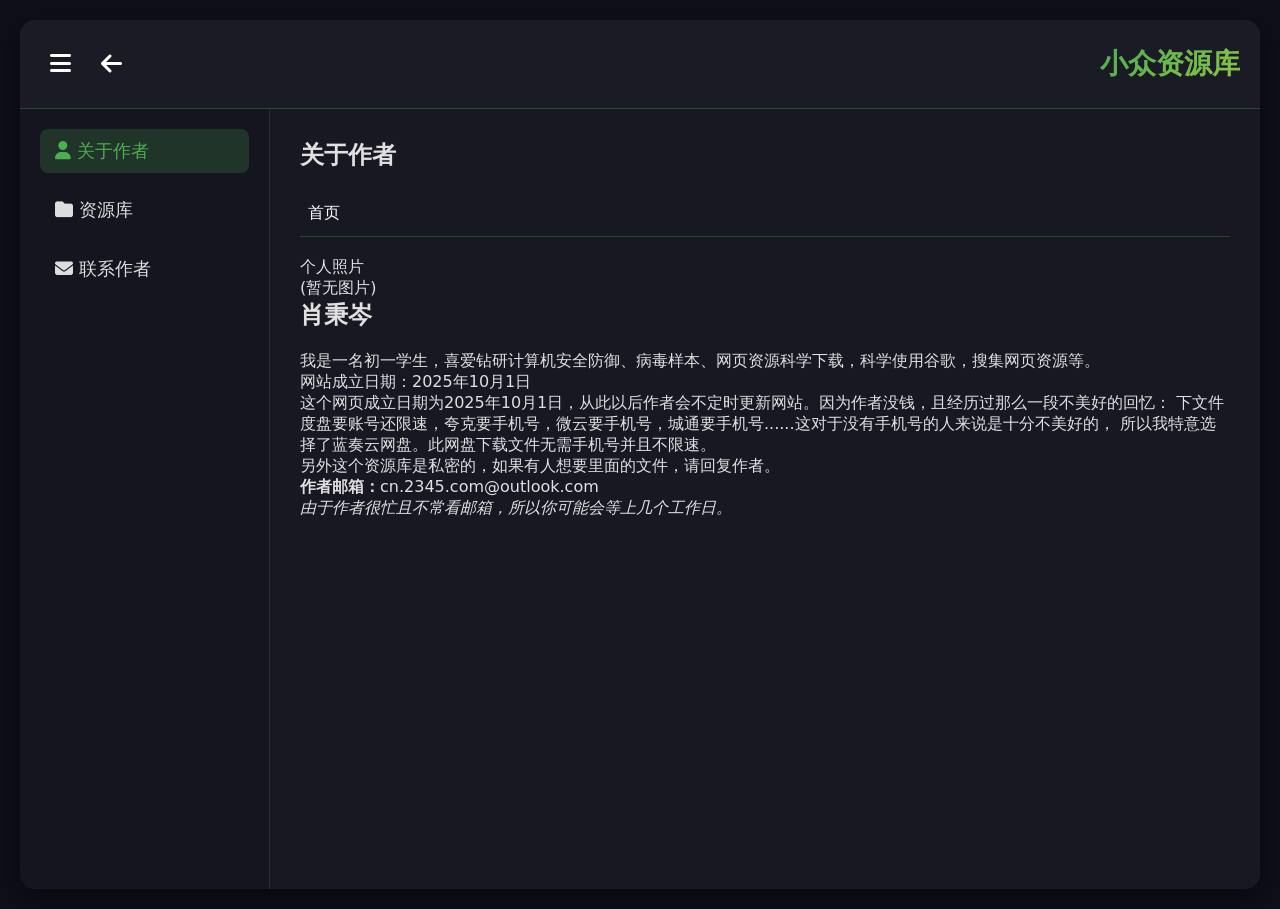
==== index.html @ bad98c54 "Refactor navigation buttons and sidebar links" ====
<!DOCTYPE html>
<html lang="zh-CN">
<head>
    <meta charset="UTF-8">
    <meta name="viewport" content="width=device-width, initial-scale=1.0">
    <title>关于作者 - 小众资源库</title>
    <link rel="stylesheet" href="https://cdnjs.cloudflare.com/ajax/libs/font-awesome/6.4.0/css/all.min.css">
    <link rel="stylesheet" href="css/style.css">
</head>
<body>
    <div class="sidebar-overlay" id="sidebarOverlay"></div>

    <div class="password-modal" id="passwordModal">
        <div class="password-box">
            <h2 class="password-title">请输入私密文件夹密码</h2>
            <input type="password" class="password-input" id="passwordInput" placeholder="请输入密码...">
            <div class="password-error" id="passwordError">密码错误，请重试！</div>
            <div class="password-buttons">
                <button class="password-submit" id="passwordSubmit">确认</button>
                <button class="password-cancel" id="passwordCancel">取消</button>
            </div>
        </div>
    </div>

    <div class="container">
        <header>
            <div class="header-controls">
                <button class="nav-toggle" id="navToggle"><i class="fas fa-bars"></i></button>
                <button class="back-button" id="backButton"><i class="fas fa-arrow-left"></i></button>
                <button class="forward-button" id="forwardButton"><i class="fas fa-arrow-right"></i></button>
            </div>
            <h1 class="site-title">小众资源库</h1>
        </header>

        <div class="main-content">
            <div class="sidebar" id="sidebar">
                <ul class="nav-menu">
                    <li class="nav-item"><a href="index.html" class="nav-link active"><i class="fas fa-user"></i> 关于作者</a></li>
                    <li class="nav-item"><a href="resources.html" class="nav-link"><i class="fas fa-folder"></i> 资源库</a></li>
                    <li class="nav-item"><a href="mailto:cn.2345.com@outlook.com" class="nav-link"><i class="fas fa-envelope"></i> 联系作者</a></li>
                </ul>
            </div>

            <div class="content-area">
                <h2>关于作者</h2>

                <!-- 面包屑 -->
                <div class="breadcrumb">
                    <span class="breadcrumb-item active"><a href="#">首页</a></span>
                </div>

                <div class="author-info">
                    <div class="author-photo">
                        个人照片<br>(暂无图片)
                    </div>
                    <div class="author-details">
                        <h2 class="author-name">肖秉岑</h2>
                        <p class="author-description">
                            我是一名初一学生，喜爱钻研计算机安全防御、病毒样本、网页资源科学下载，科学使用谷歌，搜集网页资源等。
                        </p>
                        <p class="creation-date">网站成立日期：2025年10月1日</p>
                        <p class="author-description">
                            这个网页成立日期为2025年10月1日，从此以后作者会不定时更新网站。因为作者没钱，且经历过那么一段不美好的回忆：
                            下文件度盘要账号还限速，夸克要手机号，微云要手机号，城通要手机号......这对于没有手机号的人来说是十分不美好的，
                            所以我特意选择了蓝奏云网盘。此网盘下载文件无需手机号并且不限速。
                        </p>
                        <p class="author-description">
                            另外这个资源库是私密的，如果有人想要里面的文件，请回复作者。
                        </p>
                        <div class="contact-info">
                            <p><strong>作者邮箱：</strong>cn.2345.com@outlook.com</p>
                            <p><em>由于作者很忙且不常看邮箱，所以你可能会等上几个工作日。</em></p>
                        </div>
                    </div>
                </div>
            </div>
        </div>
    </div>

    <script src="js/main.js"></script>
</body>
</html>
---- css/style.css ----
* {
    margin: 0;
    padding: 0;
    box-sizing: border-box;
    font-family: system-ui, -apple-system, 'Segoe UI', Roboto, 'Helvetica Neue', sans-serif;
}

body {
    background: #0f0f1a;
    color: #e0e0e0;
    min-height: 100vh;
    padding: 20px;
}

.container {
    max-width: 1400px;
    margin: 0 auto;
    background: rgba(30, 30, 40, 0.85);
    border-radius: 15px;
    box-shadow: 0 10px 30px rgba(0, 0, 0, 0.5);
    overflow: hidden;
    min-height: 90vh;
}

/* ===== 头部 ===== */
header {
    padding: 20px;
    border-bottom: 1px solid rgba(76, 175, 80, 0.3);
    display: flex;
    align-items: center;
    justify-content: space-between;
    flex-wrap: wrap;
    gap: 15px;
}

.header-controls {
    display: flex;
    align-items: center;
    gap: 10px;
}

.nav-toggle, .back-button, .forward-button {
    background: none;
    border: none;
    color: #fff;
    font-size: 24px;
    cursor: pointer;
    padding: 10px;
    border-radius: 5px;
    transition: background 0.3s;
}

.nav-toggle:hover, .back-button:hover, .forward-button:hover {
    background: rgba(255, 255, 255, 0.1);
}

.back-button, .forward-button {
    display: none;
}

.back-button.active, .forward-button.active {
    display: block;
}

.site-title {
    font-size: 28px;
    font-weight: bold;
    background: linear-gradient(135deg, #4CAF50, #8BC34A);
    -webkit-background-clip: text;
    background-clip: text;
    color: transparent;
}

/* ===== 侧边栏 ===== */
.main-content {
    display: flex;
    min-height: calc(100vh - 120px);
    position: relative;
}

.sidebar {
    width: 250px;
    background: rgba(20, 20, 30, 0.9);
    padding: 20px;
    transition: transform 0.3s ease;
    border-right: 1px solid rgba(255, 255, 255, 0.1);
    z-index: 1001;
}

.sidebar-overlay {
    display: none;
    position: fixed;
    top: 0;
    left: 0;
    width: 100%;
    height: 100%;
    background: rgba(0, 0, 0, 0.5);
    z-index: 1000;
}

.sidebar-overlay.active {
    display: block;
}

.nav-menu {
    list-style: none;
}

.nav-item {
    margin-bottom: 15px;
}

.nav-link {
    color: #ddd;
    text-decoration: none;
    font-size: 18px;
    padding: 10px 15px;
    display: block;
    border-radius: 8px;
    transition: all 0.3s;
}

.nav-link:hover, .nav-link.active {
    background: rgba(76, 175, 80, 0.2);
    color: #4CAF50;
}

/* ===== 内容区 ===== */
.content-area {
    flex: 1;
    padding: 30px;
    overflow-y: auto;
    background: rgba(20, 20, 30, 0.4);
}

.content-area h2 {
    margin-top: 0;
    margin-bottom: 20px;
    font-weight: 600;
    font-size: 24px;
}

/* ===== 面包屑 ===== */
.breadcrumb {
    display: flex;
    align-items: center;
    flex-wrap: wrap;
    gap: 8px;
    padding: 12px 0;
    margin-bottom: 20px;
    border-bottom: 1px solid rgba(76, 175, 80, 0.3);
}

.breadcrumb-item {
    color: #4CAF50;
    cursor: pointer;
}

.breadcrumb-item a {
    color: #4CAF50;
    text-decoration: none;
    padding: 4px 8px;
    border-radius: 4px;
    transition: all 0.3s;
}

.breadcrumb-item a:hover {
    background: rgba(76, 175, 80, 0.2);
    text-decoration: underline;
}

.breadcrumb-item.active a {
    color: #fff;
    cursor: default;
}

.breadcrumb-item.active a:hover {
    background: none;
    text-decoration: none;
}

.breadcrumb-separator {
    color: #aaa;
    margin: 0 4px;
}

/* ===== 搜索栏 ===== */
.search-container {
    margin: 20px 0;
    display: flex;
    justify-content: flex-end;
    align-items: center;
    gap: 10px;
}

.search-icon {
    background: rgba(76, 175, 80, 0.2);
    border: none;
    color: #4CAF50;
    font-size: 18px;
    padding: 10px 15px;
    border-radius: 8px;
    cursor: pointer;
    transition: all 0.3s;
}

.search-icon:hover {
    background: rgba(76, 175, 80, 0.4);
}

.search-bar {
    display: none;
    width: 300px;
    margin-left: 10px;
    position: relative;
}

.search-bar.active {
    display: block;
}

.search-input {
    width: 100%;
    padding: 10px 15px;
    border: 1px solid rgba(76, 175, 80, 0.5);
    border-radius: 8px;
    background: rgba(20, 20, 30, 0.9);
    color: #fff;
    font-size: 16px;
}

.search-input::placeholder {
    color: #aaa;
}

.search-input:focus {
    outline: none;
    border-color: #4CAF50;
}

.search-hint {
    font-size: 12px;
    color: #888;
    cursor: default;
}

.search-hint:hover {
    color: #4CAF50;
}

.search-results {
    margin-top: 20px;
    display: none;
}

.search-results.active {
    display: block;
}

/* ===== 文件列表 ===== */
.file-list {
    display: grid;
    grid-template-columns: repeat(auto-fill, minmax(280px, 1fr));
    gap: 15px;
    margin-top: 20px;
}

.file-item {
    background: rgba(30, 30, 40, 0.8);
    border-radius: 10px;
    padding: 15px;
    transition: all 0.3s;
    cursor: pointer;
    border: 2px solid transparent;
    position: relative;
}

.file-item:hover {
    transform: translateY(-3px);
    background: rgba(40, 40, 50, 0.9);
}

.file-item.selected {
    border-color: #4CAF50;
    background: rgba(76, 175, 80, 0.15);
}

.file-icon {
    width: 60px;
    height: 60px;
    margin: 0 auto 10px;
    background: url('data:image/svg+xml;utf8,<svg xmlns="http://www.w3.org/2000/svg" viewBox="0 0 24 24" fill="%23667eea"><path d="M6 2c-1.1 0-1.99.9-1.99 2L4 20c0 1.1.89 2 1.99 2H18c1.1 0 2-.9 2-2V8l-6-6H6z"/></svg>') no-repeat center;
    background-size: contain;
}

/* ===== 搜索结果显示 ===== */
.search-result {
    transition: all 0.3s;
}

.search-result:hover {
    transform: translateY(-2px);
    box-shadow: 0 4px 12px rgba(0, 0, 0, 0.3);
}

/* ===== 文件夹展示 ===== */
.folder-container {
    display: flex;
    flex-wrap: wrap;
    gap: 30px;
    margin-top: 20px;
}

.folder-link {
    text-decoration: none;
}

.folder {
    display: inline-block;
    width: 120px;
    text-align: center;
    cursor: pointer;
    transition: transform 0.3s;
}

.folder:hover {
    transform: translateY(-5px);
}

.folder-icon {
    width: 80px;
    height: 80px;
    margin: 0 auto 10px;
    background: url('data:image/svg+xml;utf8,<svg xmlns="http://www.w3.org/2000/svg" viewBox="0 0 24 24" fill="%234CAF50"><path d="M10 4H4c-1.1 0-1.99.9-1.99 2L2 18c0 1.1.9 2 2 2h16c1.1 0 2-.9 2-2V8c0-1.1-.9-2-2-2h-8l-2-2z"/></svg>') no-repeat center;
    background-size: contain;
}

.private-folder-icon {
    width: 80px;
    height: 80px;
    margin: 0 auto 10px;
    background: url('data:image/svg+xml;utf8,<svg xmlns="http://www.w3.org/2000/svg" viewBox="0 0 24 24" fill="%23FFC107"><path d="M18 8h-1V6c0-2.76-2.24-5-5-5S7 3.24 7 6v2H6c-1.1 0-2 .9-2 2v10c0 1.1.9 2 2 2h12c1.1 0 2-.9 2-2V10c0-1.1-.9-2-2-2zM12 17c-1.1 0-2-.9-2-2s.9-2 2-2 2 .9 2 2-.9 2-2 2zM15.1 8H8.9V6c0-1.71 1.39-3.1 3.1-3.1 1.71 0 3.1 1.39 3.1 3.1v2z"/></svg>') no-repeat center;
    background-size: contain;
}

.folder-name {
    word-wrap: break-word;
    font-size: 14px;
    color: #ddd;
}

/* ===== 私密文件夹特殊样式 ===== */
.warning-message {
    background: rgba(255, 87, 34, 0.2);
    border: 1px solid rgba(255, 87, 34, 0.5);
    border-radius: 8px;
    padding: 15px;
    margin-bottom: 20px;
    color: #ffccbc;
}

/* ===== 密码弹窗 ===== */
.password-modal {
    display: none;
    position: fixed;
    top: 0;
    left: 0;
    width: 100%;
    height: 100%;
    background: rgba(0, 0, 0, 0.8);
    z-index: 2000;
    align-items: center;
    justify-content: center;
}

.password-modal.active {
    display: flex;
}

.password-box {
    background: rgba(30, 30, 40, 0.95);
    border-radius: 15px;
    padding: 30px;
    width: 90%;
    max-width: 500px;
    box-shadow: 0 10px 30px rgba(0, 0, 0, 0.5);
    border: 2px solid #4CAF50;
}

.password-title {
    font-size: 24px;
    margin-bottom: 20px;
    color: #4CAF50;
    text-align: center;
}

.password-input {
    width: 100%;
    padding: 15px;
    border: 1px solid rgba(76, 175, 80, 0.5);
    border-radius: 8px;
    background: rgba(20, 20, 30, 0.9);
    color: #fff;
    font-size: 16px;
    margin-bottom: 20px;
}

.password-buttons {
    display: flex;
    gap: 10px;
}

.password-submit, .password-cancel {
    flex: 1;
    padding: 12px;
    border: none;
    border-radius: 8px;
    font-size: 16px;
    cursor: pointer;
    transition: all 0.3s;
}

.password-submit {
    background: rgba(76, 175, 80, 0.8);
    color: white;
}

.password-submit:hover {
    background: rgba(76, 175, 80, 1);
}

.password-cancel {
    background: rgba(255, 87, 34, 0.8);
    color: white;
}

.password-cancel:hover {
    background: rgba(255, 87, 34, 1);
}

.password-error {
    color: #ff5722;
    text-align: center;
    margin-top: 10px;
    display: none;
}

/* ===== 响应式 ===== */
@media (max-width: 768px) {
    .sidebar {
        position: fixed;
        top: 0;
        left: 0;
        height: 100%;
        transform: translateX(-100%);
    }

    .sidebar.active {
        transform: translateX(0);
    }

    .search-bar {
        width: 100%;
    }

    .file-list {
        grid-template-columns: 1fr;
    }

    .password-box {
        width: 95%;
        padding: 20px;
    }
}

/* ===== 提示条 (windows-virus.html 使用) ===== */
.proxy-tip {
    position: fixed;
    bottom: 20px;
    left: 50%;
    transform: translateX(-50%);
    background: #1e1e2e;
    color: #e0e0e0;
    padding: 12px 28px;
    border-radius: 10px;
    font-size: 14px;
    z-index: 9999;
    box-shadow: 0 4px 24px rgba(0, 0, 0, 0.6);
    border: 1px solid rgba(76, 175, 80, 0.3);
    animation: slideUp 0.4s ease;
    display: flex;
    align-items: center;
    gap: 12px;
    max-width: 90%;
}

.proxy-tip .tip-icon {
    font-size: 20px;
}

.proxy-tip .tip-close {
    cursor: pointer;
    opacity: 0.6;
    padding: 0 6px;
    font-size: 18px;
}

.proxy-tip .tip-close:hover {
    opacity: 1;
}

@keyframes slideUp {
    from {
        opacity: 0;
        transform: translateX(-50%) translateY(30px);
    }
    to {
        opacity: 1;
        transform: translateX(-50%) translateY(0);
    }
}

@keyframes blink {
    0%, 100% { opacity: 1; }
    50% { opacity: 0.4; }
}

.proxy-status.loading {
    animation: blink 1s infinite;
}
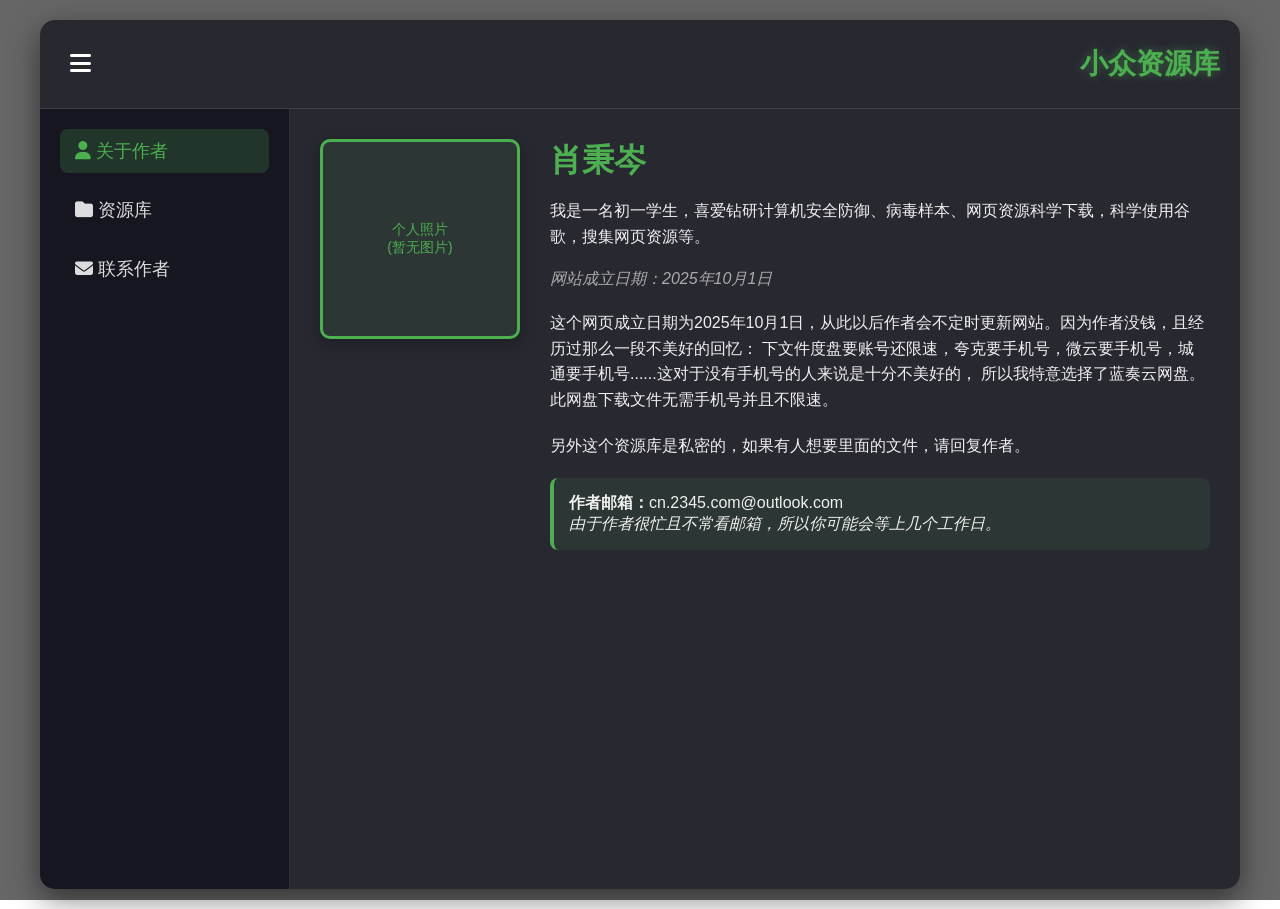
==== commit 88232b26: "Add files via upload" ====
--- a/index.html
+++ b/index.html
@@ -25,30 +25,41 @@
     <div class="container">
         <header>
             <div class="header-controls">
-                <button class="nav-toggle" id="navToggle"><i class="fas fa-bars"></i></button>
-                <button class="back-button" id="backButton"><i class="fas fa-arrow-left"></i></button>
-                <button class="forward-button" id="forwardButton"><i class="fas fa-arrow-right"></i></button>
+                <button class="nav-toggle" id="navToggle">
+                    <i class="fas fa-bars"></i>
+                </button>
+                <button class="back-button" id="backButton">
+                    <i class="fas fa-arrow-left"></i>
+                </button>
+                <button class="forward-button" id="forwardButton">
+                    <i class="fas fa-arrow-right"></i>
+                </button>
             </div>
             <h1 class="site-title">小众资源库</h1>
         </header>
-
+        
         <div class="main-content">
             <div class="sidebar" id="sidebar">
                 <ul class="nav-menu">
-                    <li class="nav-item"><a href="index.html" class="nav-link active"><i class="fas fa-user"></i> 关于作者</a></li>
-                    <li class="nav-item"><a href="resources.html" class="nav-link"><i class="fas fa-folder"></i> 资源库</a></li>
-                    <li class="nav-item"><a href="mailto:cn.2345.com@outlook.com" class="nav-link"><i class="fas fa-envelope"></i> 联系作者</a></li>
+                    <li class="nav-item">
+                        <a href="index.html" class="nav-link active">
+                            <i class="fas fa-user"></i> 关于作者
+                        </a>
+                    </li>
+                    <li class="nav-item">
+                        <a href="resources.html" class="nav-link">
+                            <i class="fas fa-folder"></i> 资源库
+                        </a>
+                    </li>
+                    <li class="nav-item">
+                        <a href="mailto:cn.2345.com@outlook.com" class="nav-link">
+                            <i class="fas fa-envelope"></i> 联系作者
+                        </a>
+                    </li>
                 </ul>
             </div>
-
+            
             <div class="content-area">
-                <h2>关于作者</h2>
-
-                <!-- 面包屑 -->
-                <div class="breadcrumb">
-                    <span class="breadcrumb-item active"><a href="#">首页</a></span>
-                </div>
-
                 <div class="author-info">
                     <div class="author-photo">
                         个人照片<br>(暂无图片)
--- a/css/style.css
+++ b/css/style.css
@@ -2,35 +2,35 @@
     margin: 0;
     padding: 0;
     box-sizing: border-box;
-    font-family: system-ui, -apple-system, 'Segoe UI', Roboto, 'Helvetica Neue', sans-serif;
+    font-family: 'Segoe UI', 'Microsoft YaHei', sans-serif;
 }
 
 body {
-    background: #0f0f1a;
-    color: #e0e0e0;
+    background: linear-gradient(rgba(0, 0, 0, 0.6), rgba(0, 0, 0, 0.6)), 
+                url('https://images.unsplash.com/photo-1506905925346-21bda4d32df4?ixlib=rb-4.0.3&ixid=M3wxMjA3fDB8MHxwaG90by1wYWdlfHx8fGVufDB8fHx8fA%3D%3D&auto=format&fit=crop&w=2070&q=80');
+    background-size: cover;
+    background-attachment: fixed;
+    color: #f0f0f0;
     min-height: 100vh;
     padding: 20px;
 }
 
 .container {
-    max-width: 1400px;
+    max-width: 1200px;
     margin: 0 auto;
-    background: rgba(30, 30, 40, 0.85);
+    background-color: rgba(30, 30, 40, 0.85);
     border-radius: 15px;
     box-shadow: 0 10px 30px rgba(0, 0, 0, 0.5);
     overflow: hidden;
     min-height: 90vh;
 }
 
-/* ===== 头部 ===== */
 header {
     padding: 20px;
-    border-bottom: 1px solid rgba(76, 175, 80, 0.3);
+    border-bottom: 1px solid rgba(255, 255, 255, 0.1);
     display: flex;
     align-items: center;
     justify-content: space-between;
-    flex-wrap: wrap;
-    gap: 15px;
 }
 
 .header-controls {
@@ -65,13 +65,10 @@
 .site-title {
     font-size: 28px;
     font-weight: bold;
-    background: linear-gradient(135deg, #4CAF50, #8BC34A);
-    -webkit-background-clip: text;
-    background-clip: text;
-    color: transparent;
-}
-
-/* ===== 侧边栏 ===== */
+    color: #4CAF50;
+    text-shadow: 0 0 10px rgba(76, 175, 80, 0.5);
+}
+
 .main-content {
     display: flex;
     min-height: calc(100vh - 120px);
@@ -125,72 +122,114 @@
     color: #4CAF50;
 }
 
-/* ===== 内容区 ===== */
 .content-area {
     flex: 1;
     padding: 30px;
     overflow-y: auto;
-    background: rgba(20, 20, 30, 0.4);
-}
-
-.content-area h2 {
-    margin-top: 0;
+}
+
+.author-info {
+    display: flex;
+    flex-wrap: wrap;
+    gap: 30px;
+    align-items: flex-start;
+}
+
+.author-photo {
+    width: 200px;
+    height: 200px;
+    border-radius: 10px;
+    object-fit: cover;
+    border: 3px solid #4CAF50;
+    box-shadow: 0 5px 15px rgba(0, 0, 0, 0.3);
+    background: rgba(76, 175, 80, 0.1);
+    display: flex;
+    align-items: center;
+    justify-content: center;
+    color: #4CAF50;
+    font-size: 14px;
+    text-align: center;
+    padding: 10px;
+}
+
+.author-details {
+    flex: 1;
+    min-width: 300px;
+}
+
+.author-name {
+    font-size: 32px;
+    margin-bottom: 15px;
+    color: #4CAF50;
+}
+
+.author-description {
+    line-height: 1.6;
     margin-bottom: 20px;
-    font-weight: 600;
-    font-size: 24px;
-}
-
-/* ===== 面包屑 ===== */
-.breadcrumb {
-    display: flex;
-    align-items: center;
-    flex-wrap: wrap;
-    gap: 8px;
-    padding: 12px 0;
+    font-size: 16px;
+}
+
+.creation-date {
+    font-style: italic;
+    color: #aaa;
     margin-bottom: 20px;
-    border-bottom: 1px solid rgba(76, 175, 80, 0.3);
-}
-
-.breadcrumb-item {
-    color: #4CAF50;
+}
+
+.contact-info {
+    background: rgba(76, 175, 80, 0.1);
+    padding: 15px;
+    border-radius: 8px;
+    border-left: 4px solid #4CAF50;
+}
+
+.folder-container {
+    margin-top: 30px;
+}
+
+.folder-link {
+    text-decoration: none;
+    display: inline-block;
+}
+
+.folder {
+    display: inline-block;
+    width: 120px;
+    text-align: center;
+    margin: 15px;
     cursor: pointer;
-}
-
-.breadcrumb-item a {
-    color: #4CAF50;
-    text-decoration: none;
-    padding: 4px 8px;
-    border-radius: 4px;
-    transition: all 0.3s;
-}
-
-.breadcrumb-item a:hover {
-    background: rgba(76, 175, 80, 0.2);
-    text-decoration: underline;
-}
-
-.breadcrumb-item.active a {
-    color: #fff;
-    cursor: default;
-}
-
-.breadcrumb-item.active a:hover {
-    background: none;
-    text-decoration: none;
-}
-
-.breadcrumb-separator {
-    color: #aaa;
-    margin: 0 4px;
-}
-
-/* ===== 搜索栏 ===== */
+    transition: transform 0.3s;
+}
+
+.folder:hover {
+    transform: translateY(-5px);
+}
+
+.folder-icon {
+    width: 80px;
+    height: 80px;
+    margin: 0 auto 10px;
+    background: url('data:image/svg+xml;utf8,<svg xmlns="http://www.w3.org/2000/svg" viewBox="0 0 24 24" fill="%234CAF50"><path d="M10 4H4c-1.1 0-1.99.9-1.99 2L2 18c0 1.1.9 2 2 2h16c1.1 0 2-.9 2-2V8c0-1.1-.9-2-2-2h-8l-2-2z"/></svg>') no-repeat center;
+    background-size: contain;
+}
+
+.folder-name {
+    word-wrap: break-word;
+    font-size: 14px;
+    color: #ddd;
+}
+
+.private-folder-icon {
+    width: 80px;
+    height: 80px;
+    margin: 0 auto 10px;
+    background: url('data:image/svg+xml;utf8,<svg xmlns="http://www.w3.org/2000/svg" viewBox="0 0 24 24" fill="%23FFC107"><path d="M18 8h-1V6c0-2.76-2.24-5-5-5S7 3.24 7 6v2H6c-1.1 0-2 .9-2 2v10c0 1.1.9 2 2 2h12c1.1 0 2-.9 2-2V10c0-1.1-.9-2-2-2zM12 17c-1.1 0-2-.9-2-2s.9-2 2-2 2 .9 2 2-.9 2-2 2zM15.1 8H8.9V6c0-1.71 1.39-3.1 3.1-3.1 1.71 0 3.1 1.39 3.1 3.1v2z"/></svg>') no-repeat center;
+    background-size: contain;
+}
+
 .search-container {
     margin: 20px 0;
     display: flex;
     justify-content: flex-end;
-    align-items: center;
-    gap: 10px;
 }
 
 .search-icon {
@@ -233,21 +272,6 @@
     color: #aaa;
 }
 
-.search-input:focus {
-    outline: none;
-    border-color: #4CAF50;
-}
-
-.search-hint {
-    font-size: 12px;
-    color: #888;
-    cursor: default;
-}
-
-.search-hint:hover {
-    color: #4CAF50;
-}
-
 .search-results {
     margin-top: 20px;
     display: none;
@@ -257,99 +281,77 @@
     display: block;
 }
 
-/* ===== 文件列表 ===== */
 .file-list {
     display: grid;
-    grid-template-columns: repeat(auto-fill, minmax(280px, 1fr));
-    gap: 15px;
+    grid-template-columns: repeat(auto-fill, minmax(150px, 1fr));
+    gap: 20px;
     margin-top: 20px;
 }
 
 .file-item {
     background: rgba(30, 30, 40, 0.8);
-    border-radius: 10px;
+    border-radius: 8px;
     padding: 15px;
-    transition: all 0.3s;
-    cursor: pointer;
-    border: 2px solid transparent;
-    position: relative;
+    text-align: center;
+    transition: transform 0.3s, box-shadow 0.3s;
+    border: 1px solid rgba(255, 255, 255, 0.1);
 }
 
 .file-item:hover {
-    transform: translateY(-3px);
-    background: rgba(40, 40, 50, 0.9);
-}
-
-.file-item.selected {
-    border-color: #4CAF50;
-    background: rgba(76, 175, 80, 0.15);
+    transform: translateY(-5px);
+    box-shadow: 0 5px 15px rgba(0, 0, 0, 0.3);
 }
 
 .file-icon {
     width: 60px;
     height: 60px;
     margin: 0 auto 10px;
-    background: url('data:image/svg+xml;utf8,<svg xmlns="http://www.w3.org/2000/svg" viewBox="0 0 24 24" fill="%23667eea"><path d="M6 2c-1.1 0-1.99.9-1.99 2L4 20c0 1.1.89 2 1.99 2H18c1.1 0 2-.9 2-2V8l-6-6H6z"/></svg>') no-repeat center;
+    background: url('data:image/svg+xml;utf8,<svg xmlns="http://www.w3.org/2000/svg" viewBox="0 0 24 24" fill="%23667eea"><path d="M6 2c-1.1 0-1.99.9-1.99 2L4 20c0 1.1.89 2 1.99 2H18c1.1 0 2-.9 2-2V8l-6-6H6zm7 7V3.5L18.5 9H13z"/></svg>') no-repeat center;
     background-size: contain;
 }
 
-/* ===== 搜索结果显示 ===== */
-.search-result {
-    transition: all 0.3s;
-}
-
-.search-result:hover {
-    transform: translateY(-2px);
-    box-shadow: 0 4px 12px rgba(0, 0, 0, 0.3);
-}
-
-/* ===== 文件夹展示 ===== */
-.folder-container {
-    display: flex;
-    flex-wrap: wrap;
-    gap: 30px;
-    margin-top: 20px;
-}
-
-.folder-link {
-    text-decoration: none;
-}
-
-.folder {
-    display: inline-block;
-    width: 120px;
-    text-align: center;
-    cursor: pointer;
-    transition: transform 0.3s;
-}
-
-.folder:hover {
-    transform: translateY(-5px);
-}
-
-.folder-icon {
-    width: 80px;
-    height: 80px;
-    margin: 0 auto 10px;
-    background: url('data:image/svg+xml;utf8,<svg xmlns="http://www.w3.org/2000/svg" viewBox="0 0 24 24" fill="%234CAF50"><path d="M10 4H4c-1.1 0-1.99.9-1.99 2L2 18c0 1.1.9 2 2 2h16c1.1 0 2-.9 2-2V8c0-1.1-.9-2-2-2h-8l-2-2z"/></svg>') no-repeat center;
-    background-size: contain;
-}
-
-.private-folder-icon {
-    width: 80px;
-    height: 80px;
-    margin: 0 auto 10px;
-    background: url('data:image/svg+xml;utf8,<svg xmlns="http://www.w3.org/2000/svg" viewBox="0 0 24 24" fill="%23FFC107"><path d="M18 8h-1V6c0-2.76-2.24-5-5-5S7 3.24 7 6v2H6c-1.1 0-2 .9-2 2v10c0 1.1.9 2 2 2h12c1.1 0 2-.9 2-2V10c0-1.1-.9-2-2-2zM12 17c-1.1 0-2-.9-2-2s.9-2 2-2 2 .9 2 2-.9 2-2 2zM15.1 8H8.9V6c0-1.71 1.39-3.1 3.1-3.1 1.71 0 3.1 1.39 3.1 3.1v2z"/></svg>') no-repeat center;
-    background-size: contain;
-}
-
-.folder-name {
+.file-name {
     word-wrap: break-word;
     font-size: 14px;
     color: #ddd;
 }
 
-/* ===== 私密文件夹特殊样式 ===== */
+.file-details {
+    font-size: 12px;
+    color: #aaa;
+    margin-top: 5px;
+}
+
+.download-link {
+    color: inherit;
+    text-decoration: none;
+    display: block;
+    width: 100%;
+    height: 100%;
+}
+
+.breadcrumb {
+    margin-bottom: 20px;
+    display: flex;
+    align-items: center;
+    flex-wrap: wrap;
+}
+
+.breadcrumb-item {
+    color: #4CAF50;
+    margin-right: 10px;
+}
+
+.breadcrumb-item:after {
+    content: " > ";
+    margin-left: 10px;
+    color: #aaa;
+}
+
+.breadcrumb-item:last-child:after {
+    content: "";
+}
+
 .warning-message {
     background: rgba(255, 87, 34, 0.2);
     border: 1px solid rgba(255, 87, 34, 0.5);
@@ -359,7 +361,13 @@
     color: #ffccbc;
 }
 
-/* ===== 密码弹窗 ===== */
+.empty-folder {
+    text-align: center;
+    padding: 40px;
+    color: #aaa;
+    font-style: italic;
+}
+
 .password-modal {
     display: none;
     position: fixed;
@@ -445,7 +453,6 @@
     display: none;
 }
 
-/* ===== 响应式 ===== */
 @media (max-width: 768px) {
     .sidebar {
         position: fixed;
@@ -454,77 +461,423 @@
         height: 100%;
         transform: translateX(-100%);
     }
-
+    
     .sidebar.active {
         transform: translateX(0);
     }
-
+    
+    .author-info {
+        flex-direction: column;
+        align-items: center;
+        text-align: center;
+    }
+    
     .search-bar {
         width: 100%;
     }
-
+    
     .file-list {
-        grid-template-columns: 1fr;
-    }
-
+        grid-template-columns: repeat(auto-fill, minmax(120px, 1fr));
+    }
+    
     .password-box {
         width: 95%;
         padding: 20px;
     }
 }
-
-/* ===== 提示条 (windows-virus.html 使用) ===== */
-.proxy-tip {
+/* ========== 多选功能新增样式 ========== */
+
+/* 临时消息提示 */
+.temp-message {
+    position: fixed;
+    top: 20px;
+    right: 20px;
+    background: #4CAF50;
+    color: white;
+    padding: 12px 20px;
+    border-radius: 8px;
+    box-shadow: 0 5px 15px rgba(0,0,0,0.3);
+    z-index: 9999;
+    animation: slideInRight 0.3s ease;
+    font-weight: 600;
+    max-width: 300px;
+}
+
+.temp-message.error {
+    background: #ff5252;
+}
+
+.temp-message.success {
+    background: #4CAF50;
+}
+
+.temp-message.info {
+    background: #2196F3;
+}
+
+/* 选中计数徽章 */
+.selected-count {
+    background: #4CAF50;
+    color: white;
+    padding: 2px 8px;
+    border-radius: 12px;
+    font-size: 12px;
+    margin-left: 5px;
+}
+
+/* 进度条相关 */
+.download-progress {
     position: fixed;
     bottom: 20px;
+    right: 20px;
+    background: rgba(30, 30, 40, 0.95);
+    border: 2px solid #4CAF50;
+    border-radius: 10px;
+    padding: 15px 20px;
+    z-index: 1000;
+    box-shadow: 0 5px 15px rgba(0, 0, 0, 0.5);
+    max-width: 300px;
+    display: none;
+}
+
+.download-progress.active {
+    display: block;
+}
+
+.progress-bar {
+    width: 100%;
+    height: 6px;
+    background: rgba(255, 255, 255, 0.1);
+    border-radius: 3px;
+    overflow: hidden;
+    margin: 10px 0;
+}
+
+.progress-fill {
+    height: 100%;
+    background: linear-gradient(90deg, #4CAF50, #2E7D32);
+    border-radius: 3px;
+    width: 0%;
+    transition: width 0.3s ease;
+}
+
+.progress-title {
+    color: #4CAF50;
+    font-weight: 600;
+    margin-bottom: 8px;
+    display: flex;
+    align-items: center;
+    gap: 8px;
+}
+
+.progress-text {
+    font-size: 12px;
+    color: #aaa;
+    text-align: center;
+}
+
+/* 动画关键帧 */
+@keyframes slideInRight {
+    from { transform: translateX(100%); opacity: 0; }
+    to { transform: translateX(0); opacity: 1; }
+}
+
+@keyframes slideOutRight {
+    from { transform: translateX(0); opacity: 1; }
+    to { transform: translateX(100%); opacity: 0; }
+}
+
+@keyframes pulse {
+    0% { transform: scale(1); }
+    50% { transform: scale(1.02); }
+    100% { transform: scale(1); }
+}
+
+@keyframes fadeIn {
+    from { opacity: 0; transform: translateY(-10px); }
+    to { opacity: 1; transform: translateY(0); }
+}
+
+@keyframes slideUp {
+    from { transform: translateY(100%); opacity: 0; }
+    to { transform: translateY(0); opacity: 1; }
+}
+
+@keyframes slideIn {
+    from { opacity: 0; transform: translateX(-10px); }
+    to { opacity: 1; transform: translateX(0); }
+}
+
+/* ========== 移动端优化补充样式 ========== */
+@media (max-width: 768px) {
+    .download-progress {
+        bottom: 10px;
+        right: 10px;
+        left: 10px;
+        max-width: none;
+    }
+    
+    .temp-message {
+        top: 10px;
+        right: 10px;
+        left: 10px;
+        max-width: none;
+        text-align: center;
+    }
+}
+
+/* ========== 批量操作按钮状态 ========== */
+.batch-btn:disabled {
+    opacity: 0.5;
+    cursor: not-allowed;
+}
+
+.batch-btn:disabled:hover {
+    transform: none !important;
+    box-shadow: none !important;
+}
+
+/* ========== 选中状态增强 ========== */
+.select-mode .file-item.selectable.selected .file-icon {
+    filter: brightness(1.2);
+}
+
+.select-mode .file-item.selectable.selected .file-name {
+    color: #4CAF50;
+    font-weight: bold;
+}
+
+/* ========== 弹窗背景锁定 ========== */
+body.modal-open {
+    overflow: hidden;
+}
+
+/* ========== 滚动条美化 ========== */
+.batch-modal-content::-webkit-scrollbar,
+.selected-list::-webkit-scrollbar {
+    width: 6px;
+}
+
+.batch-modal-content::-webkit-scrollbar-track,
+.selected-list::-webkit-scrollbar-track {
+    background: rgba(255, 255, 255, 0.1);
+    border-radius: 3px;
+}
+
+.batch-modal-content::-webkit-scrollbar-thumb,
+.selected-list::-webkit-scrollbar-thumb {
+    background: #4CAF50;
+    border-radius: 3px;
+}
+
+.batch-modal-content::-webkit-scrollbar-thumb:hover,
+.selected-list::-webkit-scrollbar-thumb:hover {
+    background: #2E7D32;
+}
+
+/* ========== 工具栏响应式 ========== */
+@media (max-width: 480px) {
+    .batch-toolbar {
+        padding: 15px !important;
+    }
+    
+    .batch-actions {
+        gap: 5px !important;
+    }
+    
+    .batch-btn {
+        padding: 10px 15px !important;
+        font-size: 14px !important;
+    }
+}
+
+/* ========== 文件项选中动画 ========== */
+@keyframes checkmark {
+    0% { transform: scale(0); opacity: 0; }
+    50% { transform: scale(1.2); opacity: 1; }
+    100% { transform: scale(1); opacity: 1; }
+}
+
+.select-mode .file-item.selectable.selected::after {
+    animation: checkmark 0.3s ease-out;
+}
+
+/* ========== 加载状态 ========== */
+.loading {
+    position: relative;
+    pointer-events: none;
+}
+
+.loading::after {
+    content: '';
+    position: absolute;
+    top: 50%;
+    left: 50%;
+    width: 20px;
+    height: 20px;
+    margin: -10px 0 0 -10px;
+    border: 2px solid rgba(255,255,255,0.3);
+    border-top-color: #4CAF50;
+    border-radius: 50%;
+    animation: spin 0.8s linear infinite;
+}
+
+@keyframes spin {
+    to { transform: rotate(360deg); }
+}
+
+/* ========== 文件统计样式增强 ========== */
+.file-stats i {
+    animation: pulse 2s infinite;
+}
+
+.file-stats strong {
+    color: #4CAF50;
+}
+
+.file-stats span {
+    transition: all 0.3s;
+}
+
+.file-stats:hover span {
+    color: #4CAF50;
+}
+
+/* ========== 面包屑导航增强 ========== */
+.breadcrumb-item a:hover {
+    background: rgba(76, 175, 80, 0.2);
+}
+
+.breadcrumb-item.active a {
+    background: rgba(76, 175, 80, 0.3);
+}
+
+/* ========== 搜索框优化 ========== */
+.search-input:focus {
+    outline: none;
+    border-color: #4CAF50;
+    box-shadow: 0 0 0 2px rgba(76, 175, 80, 0.2);
+}
+
+/* ========== 文件图标选中状态 ========== */
+.select-mode .file-item.selectable.selected .file-icon::before {
+    content: '';
+    position: absolute;
+    top: 0;
+    left: 0;
+    right: 0;
+    bottom: 0;
+    background: rgba(76, 175, 80, 0.1);
+    border-radius: 5px;
+}
+
+/* ========== 按钮组间距优化 ========== */
+.batch-controls button:not(:last-child) {
+    margin-right: 0;
+}
+
+/* ========== 工具提示 ========== */
+[title] {
+    position: relative;
+}
+
+[title]:hover::after {
+    content: attr(title);
+    position: absolute;
+    bottom: 100%;
     left: 50%;
     transform: translateX(-50%);
-    background: #1e1e2e;
-    color: #e0e0e0;
-    padding: 12px 28px;
-    border-radius: 10px;
-    font-size: 14px;
-    z-index: 9999;
-    box-shadow: 0 4px 24px rgba(0, 0, 0, 0.6);
-    border: 1px solid rgba(76, 175, 80, 0.3);
-    animation: slideUp 0.4s ease;
-    display: flex;
-    align-items: center;
-    gap: 12px;
-    max-width: 90%;
-}
-
-.proxy-tip .tip-icon {
-    font-size: 20px;
-}
-
-.proxy-tip .tip-close {
-    cursor: pointer;
-    opacity: 0.6;
-    padding: 0 6px;
-    font-size: 18px;
-}
-
-.proxy-tip .tip-close:hover {
+    background: rgba(0,0,0,0.8);
+    color: white;
+    padding: 5px 10px;
+    border-radius: 4px;
+    font-size: 12px;
+    white-space: nowrap;
+    z-index: 1000;
+    margin-bottom: 5px;
+}
+
+[title]:hover::before {
+    content: '';
+    position: absolute;
+    bottom: 100%;
+    left: 50%;
+    transform: translateX(-50%);
+    border: 5px solid transparent;
+    border-top-color: rgba(0,0,0,0.8);
+    margin-bottom: -5px;
+    z-index: 1000;
+}
+
+/* ========== 文件列表悬停效果 ========== */
+.file-item:not(.selected):hover .file-name {
+    color: #4CAF50;
+}
+
+/* ========== 批量下载按钮悬停 ========== */
+.batch-btn.warning:hover .selected-count {
+    background: #F57C00;
+}
+
+/* ========== 响应式文件网格 ========== */
+@media (max-width: 600px) {
+    .file-list {
+        grid-template-columns: repeat(auto-fill, minmax(140px, 1fr));
+    }
+}
+
+@media (max-width: 400px) {
+    .file-list {
+        grid-template-columns: 1fr;
+    }
+}
+
+/* ========== 键盘焦点样式 ========== */
+.batch-btn:focus,
+.search-input:focus,
+.file-item.selectable:focus {
+    outline: 2px solid #4CAF50;
+    outline-offset: 2px;
+}
+
+/* ========== 禁用状态 ========== */
+.disabled {
+    opacity: 0.5;
+    cursor: not-allowed;
+    pointer-events: none;
+}
+
+/* ========== 成功/错误状态 ========== */
+.state-success {
+    color: #4CAF50;
+    border-color: #4CAF50;
+}
+
+.state-error {
+    color: #f44336;
+    border-color: #f44336;
+}
+
+.state-warning {
+    color: #ff9800;
+    border-color: #ff9800;
+}
+
+/* ========== 过渡动画 ========== */
+.fade-enter {
+    opacity: 0;
+}
+
+.fade-enter-active {
     opacity: 1;
-}
-
-@keyframes slideUp {
-    from {
-        opacity: 0;
-        transform: translateX(-50%) translateY(30px);
-    }
-    to {
-        opacity: 1;
-        transform: translateX(-50%) translateY(0);
-    }
-}
-
-@keyframes blink {
-    0%, 100% { opacity: 1; }
-    50% { opacity: 0.4; }
-}
-
-.proxy-status.loading {
-    animation: blink 1s infinite;
-}
+    transition: opacity 300ms;
+}
+
+.fade-exit {
+    opacity: 1;
+}
+
+.fade-exit-active {
+    opacity: 0;
+    transition: opacity 300ms;
+}
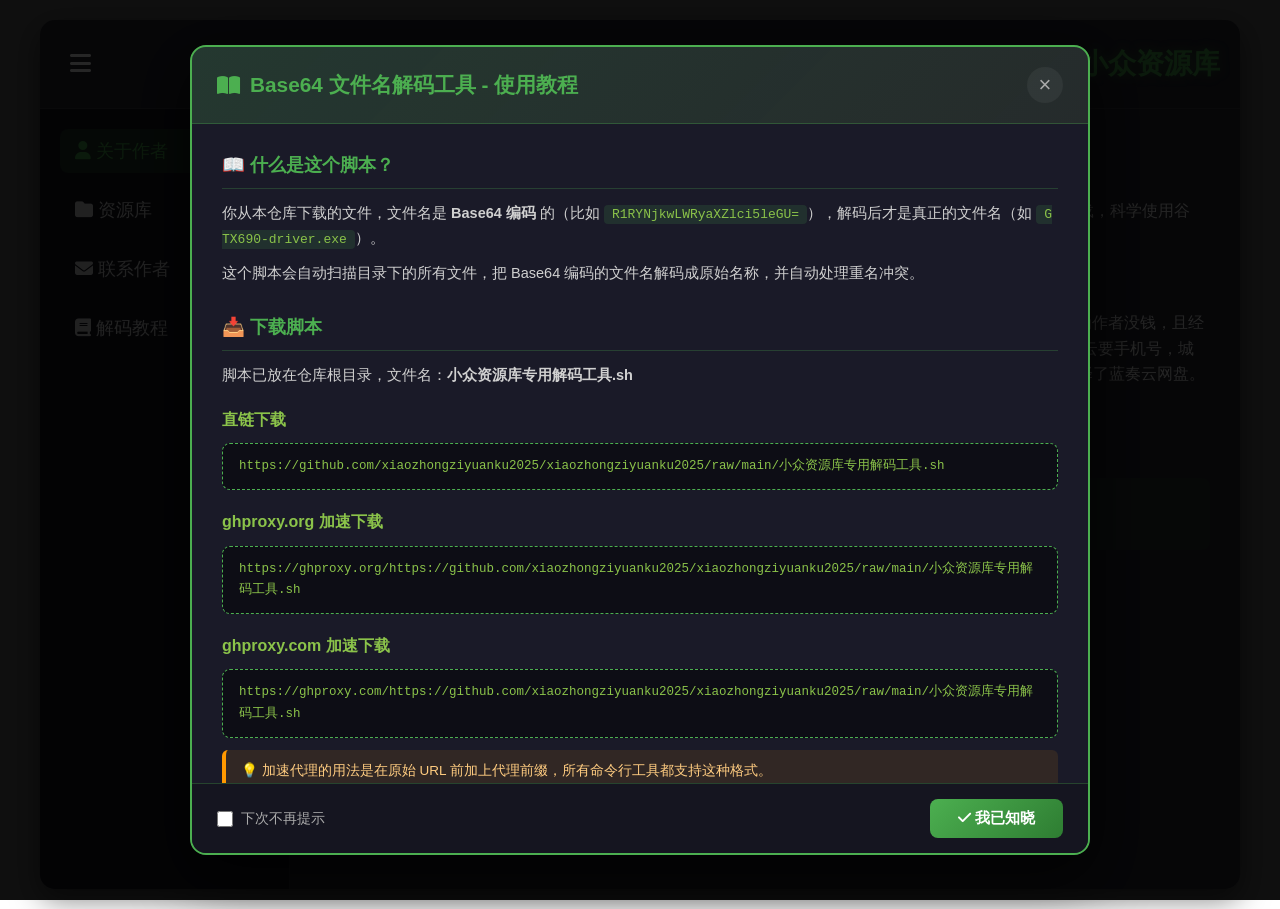
==== commit b76e5b6a: "Update index.html" ====
--- a/index.html
+++ b/index.html
@@ -6,6 +6,231 @@
     <title>关于作者 - 小众资源库</title>
     <link rel="stylesheet" href="https://cdnjs.cloudflare.com/ajax/libs/font-awesome/6.4.0/css/all.min.css">
     <link rel="stylesheet" href="css/style.css">
+    <style>
+        /* ===================== 教程弹窗样式 ===================== */
+        .tutorial-overlay {
+            display: none;
+            position: fixed;
+            top: 0; left: 0;
+            width: 100%; height: 100%;
+            background: rgba(0,0,0,0.85);
+            z-index: 10000;
+            align-items: center;
+            justify-content: center;
+            padding: 20px;
+            box-sizing: border-box;
+        }
+        .tutorial-overlay.active { display: flex; }
+
+        .tutorial-modal {
+            background: #1a1a28;
+            border-radius: 16px;
+            border: 2px solid #4CAF50;
+            max-width: 900px;
+            width: 100%;
+            max-height: 90vh;
+            display: flex;
+            flex-direction: column;
+            box-shadow: 0 20px 60px rgba(0,0,0,0.7);
+            overflow: hidden;
+            box-sizing: border-box;
+        }
+        .tutorial-header {
+            display: flex;
+            justify-content: space-between;
+            align-items: center;
+            padding: 20px 25px;
+            background: linear-gradient(135deg, rgba(76,175,80,0.2), rgba(139,195,74,0.1));
+            border-bottom: 1px solid rgba(76,175,80,0.3);
+        }
+        .tutorial-title {
+            font-size: 1.3rem;
+            font-weight: 700;
+            color: #4CAF50;
+            display: flex;
+            align-items: center;
+            gap: 10px;
+        }
+        .tutorial-close {
+            background: rgba(255,255,255,0.05);
+            border: none;
+            color: #aaa;
+            font-size: 22px;
+            width: 36px; height: 36px;
+            border-radius: 50%;
+            cursor: pointer;
+            display: flex;
+            align-items: center;
+            justify-content: center;
+            transition: 0.2s;
+            line-height: 1;
+        }
+        .tutorial-close:hover { background: rgba(244,67,54,0.2); color: #f44336; }
+
+        .tutorial-body {
+            flex: 1;
+            overflow-y: auto;
+            padding: 25px 30px;
+            line-height: 1.7;
+            font-size: 14.5px;
+            color: #d0d0d0;
+        }
+        .tutorial-body::-webkit-scrollbar { width: 8px; }
+        .tutorial-body::-webkit-scrollbar-track { background: rgba(255,255,255,0.05); border-radius: 4px; }
+        .tutorial-body::-webkit-scrollbar-thumb { background: #4CAF50; border-radius: 4px; }
+        .tutorial-body::-webkit-scrollbar-thumb:hover { background: #2E7D32; }
+
+        .tutorial-body h2 {
+            color: #4CAF50;
+            font-size: 1.15rem;
+            margin: 25px 0 12px;
+            padding-bottom: 8px;
+            border-bottom: 1px solid rgba(76,175,80,0.25);
+        }
+        .tutorial-body h2:first-child { margin-top: 0; }
+        .tutorial-body h3 {
+            color: #8BC34A;
+            font-size: 1rem;
+            margin: 18px 0 8px;
+        }
+        .tutorial-body p { margin-bottom: 10px; }
+        .tutorial-body ul, .tutorial-body ol { margin: 8px 0 12px 24px; }
+        .tutorial-body li { margin-bottom: 6px; }
+
+        .tutorial-body code {
+            background: rgba(76,175,80,0.15);
+            color: #8BC34A;
+            padding: 2px 8px;
+            border-radius: 4px;
+            font-family: 'Consolas', 'Monaco', monospace;
+            font-size: 13px;
+            word-break: break-all;
+        }
+
+        .tutorial-body pre {
+            background: #0d0d15;
+            border: 1px solid rgba(76,175,80,0.25);
+            border-radius: 8px;
+            padding: 12px 16px;
+            margin: 10px 0 15px;
+            overflow-x: auto;
+            font-family: 'Consolas', 'Monaco', monospace;
+            font-size: 13px;
+            color: #b0e0b0;
+        }
+        .tutorial-body pre::-webkit-scrollbar { height: 6px; }
+        .tutorial-body pre::-webkit-scrollbar-track { background: rgba(255,255,255,0.05); }
+        .tutorial-body pre::-webkit-scrollbar-thumb { background: #4CAF50; border-radius: 3px; }
+        .tutorial-body pre code {
+            background: transparent;
+            padding: 0;
+            color: inherit;
+            font-size: 13px;
+            word-break: normal;
+        }
+
+        .tutorial-body .url-box {
+            background: #0d0d15;
+            border: 1px dashed #4CAF50;
+            border-radius: 8px;
+            padding: 12px 16px;
+            margin: 10px 0;
+            font-family: 'Consolas', 'Monaco', monospace;
+            font-size: 12.5px;
+            color: #8BC34A;
+            word-break: break-all;
+            user-select: all;
+        }
+
+        .tutorial-body .tip-box {
+            background: rgba(255,152,0,0.1);
+            border-left: 4px solid #ff9800;
+            padding: 10px 15px;
+            border-radius: 6px;
+            margin: 12px 0;
+            color: #ffcc80;
+            font-size: 13.5px;
+        }
+        .tutorial-body .success-box {
+            background: rgba(76,175,80,0.1);
+            border-left: 4px solid #4CAF50;
+            padding: 10px 15px;
+            border-radius: 6px;
+            margin: 12px 0;
+            color: #a5d6a7;
+            font-size: 13.5px;
+        }
+
+        .tutorial-body table {
+            width: 100%;
+            border-collapse: collapse;
+            margin: 12px 0;
+            font-size: 13.5px;
+        }
+        .tutorial-body th {
+            background: rgba(76,175,80,0.2);
+            color: #8BC34A;
+            padding: 10px;
+            text-align: left;
+            border: 1px solid rgba(76,175,80,0.25);
+        }
+        .tutorial-body td {
+            padding: 9px 10px;
+            border: 1px solid rgba(76,175,80,0.15);
+        }
+        .tutorial-body tr:nth-child(even) td { background: rgba(255,255,255,0.02); }
+
+        .tutorial-footer {
+            padding: 15px 25px;
+            background: rgba(20,20,30,0.8);
+            border-top: 1px solid rgba(76,175,80,0.3);
+            display: flex;
+            justify-content: space-between;
+            align-items: center;
+            flex-wrap: wrap;
+            gap: 12px;
+        }
+        .tutorial-checkbox {
+            display: flex;
+            align-items: center;
+            gap: 8px;
+            font-size: 13.5px;
+            color: #aaa;
+            cursor: pointer;
+            user-select: none;
+        }
+        .tutorial-checkbox input {
+            width: 16px; height: 16px;
+            cursor: pointer;
+            accent-color: #4CAF50;
+        }
+        .tutorial-ok-btn {
+            padding: 10px 28px;
+            background: linear-gradient(135deg, #4CAF50, #2E7D32);
+            color: white;
+            border: none;
+            border-radius: 8px;
+            font-size: 15px;
+            font-weight: 600;
+            cursor: pointer;
+            transition: 0.3s;
+        }
+        .tutorial-ok-btn:hover { transform: translateY(-2px); opacity: 0.9; }
+
+        /* 侧边栏"解码教程"菜单项 */
+        .nav-link.tutorial-link {
+            cursor: pointer;
+        }
+
+        @media (max-width: 768px) {
+            .tutorial-overlay { padding: 10px; }
+            .tutorial-header { padding: 15px 18px; }
+            .tutorial-title { font-size: 1.05rem; }
+            .tutorial-body { padding: 18px 18px; font-size: 13.5px; }
+            .tutorial-footer { padding: 12px 18px; }
+            .tutorial-ok-btn { padding: 9px 20px; font-size: 14px; }
+        }
+    </style>
 </head>
 <body>
     <div class="sidebar-overlay" id="sidebarOverlay"></div>
@@ -18,6 +243,200 @@
             <div class="password-buttons">
                 <button class="password-submit" id="passwordSubmit">确认</button>
                 <button class="password-cancel" id="passwordCancel">取消</button>
+            </div>
+        </div>
+    </div>
+
+    <!-- ===================== 教程弹窗 ===================== -->
+    <div class="tutorial-overlay" id="tutorialOverlay">
+        <div class="tutorial-modal">
+            <div class="tutorial-header">
+                <div class="tutorial-title">
+                    <i class="fas fa-book-open"></i>
+                    <span>Base64 文件名解码工具 - 使用教程</span>
+                </div>
+                <button class="tutorial-close" id="tutorialCloseBtn" title="关闭">&times;</button>
+            </div>
+
+            <div class="tutorial-body">
+                <h2>📖 什么是这个脚本？</h2>
+                <p>你从本仓库下载的文件，文件名是 <strong>Base64 编码</strong> 的（比如 <code>R1RYNjkwLWRyaXZlci5leGU=</code>），解码后才是真正的文件名（如 <code>GTX690-driver.exe</code>）。</p>
+                <p>这个脚本会自动扫描目录下的所有文件，把 Base64 编码的文件名解码成原始名称，并自动处理重名冲突。</p>
+
+                <h2>📥 下载脚本</h2>
+                <p>脚本已放在仓库根目录，文件名：<strong>小众资源库专用解码工具.sh</strong></p>
+
+                <h3>直链下载</h3>
+                <div class="url-box">https://github.com/xiaozhongziyuanku2025/xiaozhongziyuanku2025/raw/main/小众资源库专用解码工具.sh</div>
+
+                <h3>ghproxy.org 加速下载</h3>
+                <div class="url-box">https://ghproxy.org/https://github.com/xiaozhongziyuanku2025/xiaozhongziyuanku2025/raw/main/小众资源库专用解码工具.sh</div>
+
+                <h3>ghproxy.com 加速下载</h3>
+                <div class="url-box">https://ghproxy.com/https://github.com/xiaozhongziyuanku2025/xiaozhongziyuanku2025/raw/main/小众资源库专用解码工具.sh</div>
+
+                <div class="tip-box">💡 加速代理的用法是在原始 URL 前加上代理前缀，所有命令行工具都支持这种格式。</div>
+
+                <h2>🚀 各系统使用方法</h2>
+
+                <h3>Windows 系统（Git Bash）</h3>
+                <p><strong>第一步：安装 Git Bash</strong>（如果还没有）</p>
+                <ul>
+                    <li>下载地址：https://git-scm.com/download/win</li>
+                    <li>安装时全部保持默认即可</li>
+                </ul>
+                <p><strong>第二步：进入下载目录</strong></p>
+                <pre><code>cd /c/Users/你的用户名/Downloads</code></pre>
+                <p><strong>第三步：下载脚本</strong></p>
+                <pre><code>curl -O https://github.com/xiaozhongziyuanku2025/xiaozhongziyuanku2025/raw/main/小众资源库专用解码工具.sh</code></pre>
+                <p>或使用加速：</p>
+                <pre><code>curl -O https://ghproxy.org/https://github.com/xiaozhongziyuanku2025/xiaozhongziyuanku2025/raw/main/小众资源库专用解码工具.sh</code></pre>
+                <p><strong>第四步：运行</strong></p>
+                <pre><code>bash 小众资源库专用解码工具.sh</code></pre>
+                <div class="tip-box">💡 盘符对应关系：C:\ → /c/，D:\ → /d/</div>
+
+                <h3>Windows 系统（WSL）</h3>
+                <p>安装 WSL（PowerShell 管理员运行）：</p>
+                <pre><code>wsl --install</code></pre>
+                <p>然后进入下载目录并运行：</p>
+                <pre><code>cd /mnt/c/Users/你的用户名/Downloads
+curl -O https://github.com/xiaozhongziyuanku2025/xiaozhongziyuanku2025/raw/main/小众资源库专用解码工具.sh
+bash 小众资源库专用解码工具.sh</code></pre>
+
+                <h3>macOS 系统</h3>
+                <pre><code>cd ~/Downloads
+curl -O https://github.com/xiaozhongziyuanku2025/xiaozhongziyuanku2025/raw/main/小众资源库专用解码工具.sh
+bash 小众资源库专用解码工具.sh</code></pre>
+                <div class="success-box">✅ macOS 自带 base64 命令，无需额外安装</div>
+
+                <h3>Linux 系统</h3>
+                <pre><code>cd ~/Downloads
+curl -O https://github.com/xiaozhongziyuanku2025/xiaozhongziyuanku2025/raw/main/小众资源库专用解码工具.sh
+bash 小众资源库专用解码工具.sh</code></pre>
+
+                <h3>Android 手机（Termux）</h3>
+                <p>从 F-Droid 下载 Termux（不要从 Google Play）：</p>
+                <pre><code>pkg update &amp;&amp; pkg upgrade
+pkg install bash curl
+cd /sdcard/Download
+curl -O https://github.com/xiaozhongziyuanku2025/xiaozhongziyuanku2025/raw/main/小众资源库专用解码工具.sh
+bash 小众资源库专用解码工具.sh</code></pre>
+
+                <h3>iPhone / iPad（iSH Shell）</h3>
+                <p>从 App Store 搜索 iSH Shell 下载：</p>
+                <pre><code>apk add curl
+cd /root
+curl -O https://github.com/xiaozhongziyuanku2025/xiaozhongziyuanku2025/raw/main/小众资源库专用解码工具.sh
+ash 小众资源库专用解码工具.sh</code></pre>
+
+                <h2>🖥️ 脚本界面说明</h2>
+                <p>运行后会显示文件夹和文件列表：</p>
+                <pre><code>========================================
+  Base64 文件名解码工具
+========================================
+
+当前目录: /c/Users/Downloads
+
+  [1] 📁 Windows病毒库-GTX690/
+  [2] 📁 Windows病毒库-RTX4090/
+  [3] 📄 R1RYNjkwLWRyaXZlci5leGU=
+  [4] 📄 R1RYNjkwLXRvb2wuZXhl
+
+选择方式：
+  - 数字: 3 (进入文件夹 或 解码文件)
+  - 范围: 3-7
+  - 多个: 2,4,6 (仅限文件)
+  - 全部: all (仅限文件)
+  - 切换目录: cd
+  - 退出: q
+
+请选择:</code></pre>
+
+                <table>
+                    <tr>
+                        <th>图标</th>
+                        <th>含义</th>
+                    </tr>
+                    <tr>
+                        <td>📁</td>
+                        <td>文件夹，输入编号进入</td>
+                    </tr>
+                    <tr>
+                        <td>📄</td>
+                        <td>文件，输入编号解码</td>
+                    </tr>
+                </table>
+
+                <p><strong>操作示例：</strong></p>
+                <ul>
+                    <li>输入 <code>1</code> → 进入 <code>Windows病毒库-GTX690/</code> 文件夹</li>
+                    <li>输入 <code>3</code> → 解码第 3 个文件</li>
+                    <li>输入 <code>3-4</code> → 解码第 3 到第 4 个文件</li>
+                    <li>输入 <code>3,4</code> → 解码第 3 和第 4 个文件</li>
+                    <li>输入 <code>all</code> → 解码当前目录所有文件（跳过文件夹）</li>
+                    <li>输入 <code>cd</code> → 切换到其他目录</li>
+                    <li>输入 <code>q</code> → 退出</li>
+                </ul>
+
+                <h2>📝 常见问题</h2>
+
+                <h3>Q: 运行提示 base64: command not found</h3>
+                <p><strong>Git Bash</strong> 中可能没有 base64 命令，两种解决方法：</p>
+                <p><strong>方法一</strong>：用 openssl 代替（Git Bash 自带）</p>
+                <p>打开脚本，把所有 <code>base64 -d</code> 替换为 <code>openssl base64 -d</code></p>
+                <p><strong>方法二</strong>：下载 base64.exe</p>
+                <p>从 https://github.com/kalbasit/base64/releases 下载，放到 <code>C:\Program Files\Git\usr\bin\</code></p>
+
+                <h3>Q: 运行提示 curl: command not found</h3>
+                <ul>
+                    <li>Ubuntu/Debian：<code>sudo apt install curl</code></li>
+                    <li>macOS：<code>brew install curl</code>（需先安装 Homebrew）</li>
+                    <li>Git Bash：curl 自带，如没有可手动下载脚本后放到目录</li>
+                </ul>
+
+                <h3>Q: 加速下载链接仍然很慢</h3>
+                <p>公共代理稳定性有限，可以尝试换用其他代理前缀：</p>
+                <ul>
+                    <li><code>https://ghproxy.net/</code></li>
+                    <li><code>https://gh-proxy.com/</code></li>
+                    <li><code>https://hub.gitmirror.com/</code></li>
+                </ul>
+
+                <h3>Q: 中文文件名显示乱码</h3>
+                <ul>
+                    <li><strong>Git Bash</strong>：右键标题栏 → Options → Text → Character set 选择 UTF-8</li>
+                    <li><strong>Linux/macOS</strong>：运行 <code>export LANG=zh_CN.UTF-8</code></li>
+                </ul>
+
+                <h3>Q: 无法切换盘符（C: / D:）</h3>
+                <p>Git Bash 中盘符格式为 <code>/c/</code>、<code>/d/</code>：</p>
+                <pre><code>cd /c/Users/Downloads   # 进入 C 盘
+cd /d/                   # 进入 D 盘</code></pre>
+                <p>运行脚本后输入 <code>cd</code> 也可以切换，例如输入 <code>/d/病毒样本</code></p>
+
+                <h3>Q: 下载脚本时中文文件名保存失败</h3>
+                <p>可以重命名为英文后再下载：</p>
+                <pre><code>curl -o decode.sh https://github.com/xiaozhongziyuanku2025/xiaozhongziyuanku2025/raw/main/小众资源库专用解码工具.sh
+bash decode.sh</code></pre>
+
+                <h3>Q: 脚本无法执行，提示 Permission denied</h3>
+                <pre><code>chmod +x 小众资源库专用解码工具.sh
+./小众资源库专用解码工具.sh</code></pre>
+                <p>或者直接用 bash 运行，不需要执行权限：</p>
+                <pre><code>bash 小众资源库专用解码工具.sh</code></pre>
+
+                <h2>📄 版权说明</h2>
+                <p>本脚本仅供学习研究使用，请勿用于商业或非法用途。使用本脚本带来的任何风险由用户自行承担。</p>
+            </div>
+
+            <div class="tutorial-footer">
+                <label class="tutorial-checkbox">
+                    <input type="checkbox" id="tutorialDontShow">
+                    <span>下次不再提示</span>
+                </label>
+                <button class="tutorial-ok-btn" id="tutorialOkBtn">
+                    <i class="fas fa-check"></i> 我已知晓
+                </button>
             </div>
         </div>
     </div>
@@ -37,7 +456,7 @@
             </div>
             <h1 class="site-title">小众资源库</h1>
         </header>
-        
+
         <div class="main-content">
             <div class="sidebar" id="sidebar">
                 <ul class="nav-menu">
@@ -56,9 +475,14 @@
                             <i class="fas fa-envelope"></i> 联系作者
                         </a>
                     </li>
+                    <li class="nav-item">
+                        <a href="javascript:void(0)" class="nav-link tutorial-link" id="showTutorialBtn">
+                            <i class="fas fa-book"></i> 解码教程
+                        </a>
+                    </li>
                 </ul>
             </div>
-            
+
             <div class="content-area">
                 <div class="author-info">
                     <div class="author-photo">
@@ -89,5 +513,58 @@
     </div>
 
     <script src="js/main.js"></script>
+
+    <!-- ===================== 教程弹窗脚本 ===================== -->
+    <script>
+    (function() {
+        var overlay = document.getElementById('tutorialOverlay');
+        var closeBtn = document.getElementById('tutorialCloseBtn');
+        var okBtn = document.getElementById('tutorialOkBtn');
+        var dontShow = document.getElementById('tutorialDontShow');
+        var showBtn = document.getElementById('showTutorialBtn');
+
+        function openTutorial() {
+            overlay.classList.add('active');
+            document.body.style.overflow = 'hidden';
+        }
+
+        function closeTutorial() {
+            if (dontShow.checked) {
+                localStorage.setItem('tutorialDontShow', '1');
+            }
+            overlay.classList.remove('active');
+            document.body.style.overflow = '';
+        }
+
+        // 页面加载时判断是否显示
+        if (localStorage.getItem('tutorialDontShow') !== '1') {
+            setTimeout(openTutorial, 500);
+        }
+
+        closeBtn.addEventListener('click', closeTutorial);
+        okBtn.addEventListener('click', closeTutorial);
+
+        // 点击遮罩关闭
+        overlay.addEventListener('click', function(e) {
+            if (e.target === overlay) closeTutorial();
+        });
+
+        // ESC 键关闭
+        document.addEventListener('keydown', function(e) {
+            if (e.key === 'Escape' && overlay.classList.contains('active')) {
+                closeTutorial();
+            }
+        });
+
+        // 侧边栏"解码教程"按钮
+        if (showBtn) {
+            showBtn.addEventListener('click', function(e) {
+                e.preventDefault();
+                dontShow.checked = false;
+                openTutorial();
+            });
+        }
+    })();
+    </script>
 </body>
 </html>
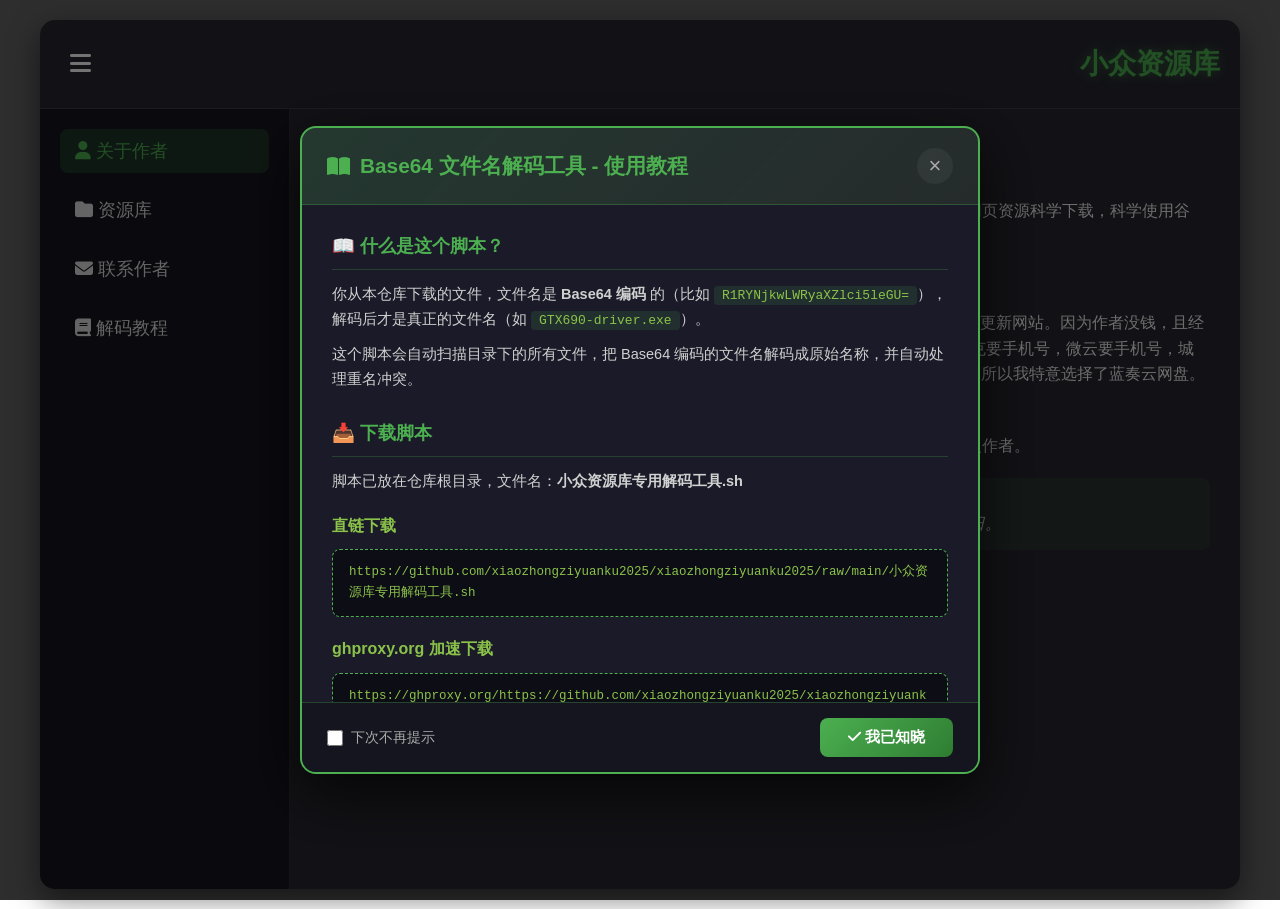
==== commit f1d9d893: "Adjust modal background and dimensions in index.html" ====
--- a/index.html
+++ b/index.html
@@ -13,7 +13,7 @@
             position: fixed;
             top: 0; left: 0;
             width: 100%; height: 100%;
-            background: rgba(0,0,0,0.85);
+            background: rgba(0,0,0,0.55);
             z-index: 10000;
             align-items: center;
             justify-content: center;
@@ -26,9 +26,9 @@
             background: #1a1a28;
             border-radius: 16px;
             border: 2px solid #4CAF50;
-            max-width: 900px;
+            max-width: 680px;
             width: 100%;
-            max-height: 90vh;
+            max-height: 72vh;
             display: flex;
             flex-direction: column;
             box-shadow: 0 20px 60px rgba(0,0,0,0.7);
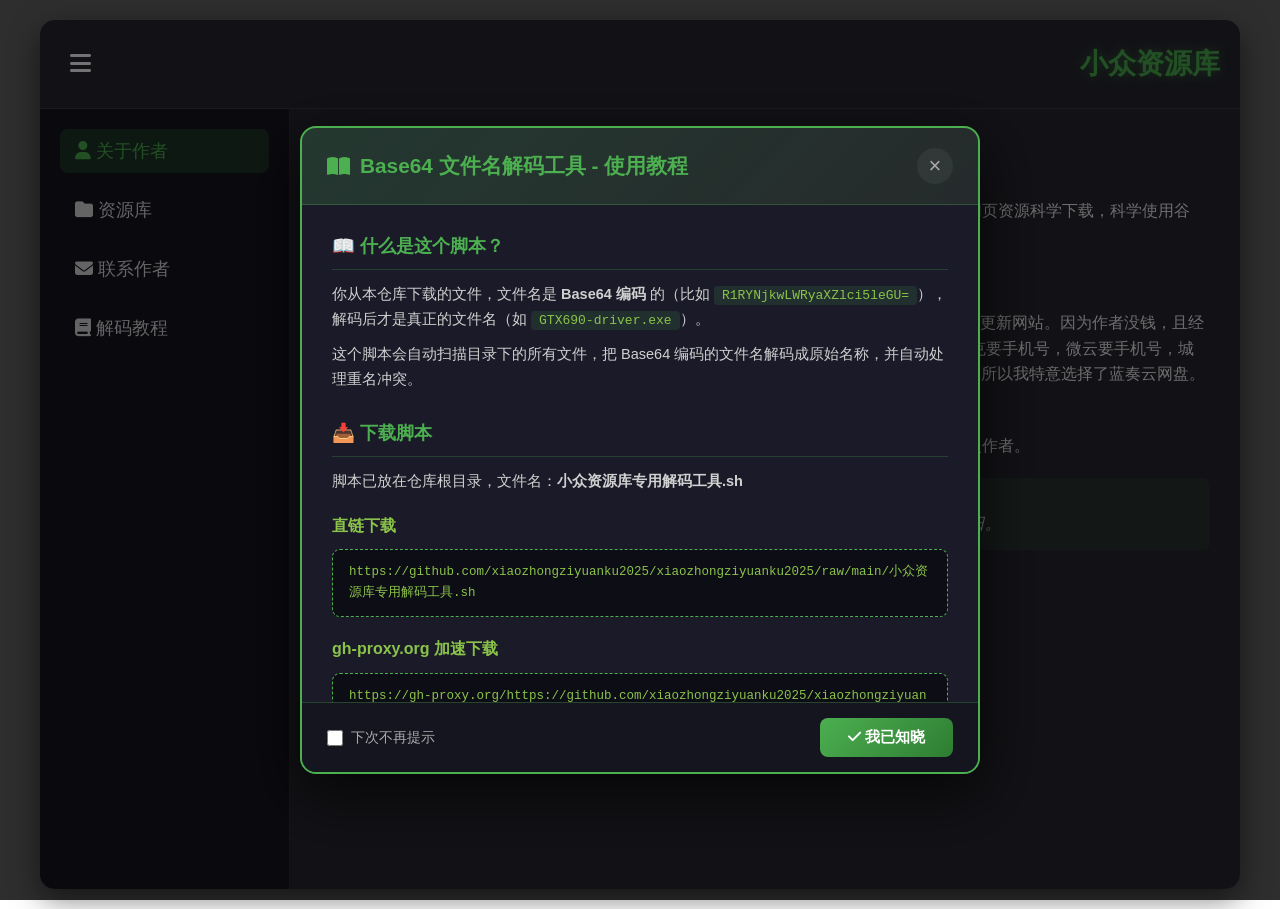
==== commit f49bcdbe: "Update download links to use 'gh-proxy' format" ====
--- a/index.html
+++ b/index.html
@@ -269,11 +269,11 @@
                 <h3>直链下载</h3>
                 <div class="url-box">https://github.com/xiaozhongziyuanku2025/xiaozhongziyuanku2025/raw/main/小众资源库专用解码工具.sh</div>
 
-                <h3>ghproxy.org 加速下载</h3>
-                <div class="url-box">https://ghproxy.org/https://github.com/xiaozhongziyuanku2025/xiaozhongziyuanku2025/raw/main/小众资源库专用解码工具.sh</div>
-
-                <h3>ghproxy.com 加速下载</h3>
-                <div class="url-box">https://ghproxy.com/https://github.com/xiaozhongziyuanku2025/xiaozhongziyuanku2025/raw/main/小众资源库专用解码工具.sh</div>
+                <h3>gh-proxy.org 加速下载</h3>
+                <div class="url-box">https://gh-proxy.org/https://github.com/xiaozhongziyuanku2025/xiaozhongziyuanku2025/raw/main/小众资源库专用解码工具.sh</div>
+
+                <h3>gh-proxy.com 加速下载</h3>
+                <div class="url-box">https://gh-proxy.com/https://github.com/xiaozhongziyuanku2025/xiaozhongziyuanku2025/raw/main/小众资源库专用解码工具.sh</div>
 
                 <div class="tip-box">💡 加速代理的用法是在原始 URL 前加上代理前缀，所有命令行工具都支持这种格式。</div>
 
@@ -290,7 +290,7 @@
                 <p><strong>第三步：下载脚本</strong></p>
                 <pre><code>curl -O https://github.com/xiaozhongziyuanku2025/xiaozhongziyuanku2025/raw/main/小众资源库专用解码工具.sh</code></pre>
                 <p>或使用加速：</p>
-                <pre><code>curl -O https://ghproxy.org/https://github.com/xiaozhongziyuanku2025/xiaozhongziyuanku2025/raw/main/小众资源库专用解码工具.sh</code></pre>
+                <pre><code>curl -O https://gh-proxy.org/https://github.com/xiaozhongziyuanku2025/xiaozhongziyuanku2025/raw/main/小众资源库专用解码工具.sh</code></pre>
                 <p><strong>第四步：运行</strong></p>
                 <pre><code>bash 小众资源库专用解码工具.sh</code></pre>
                 <div class="tip-box">💡 盘符对应关系：C:\ → /c/，D:\ → /d/</div>
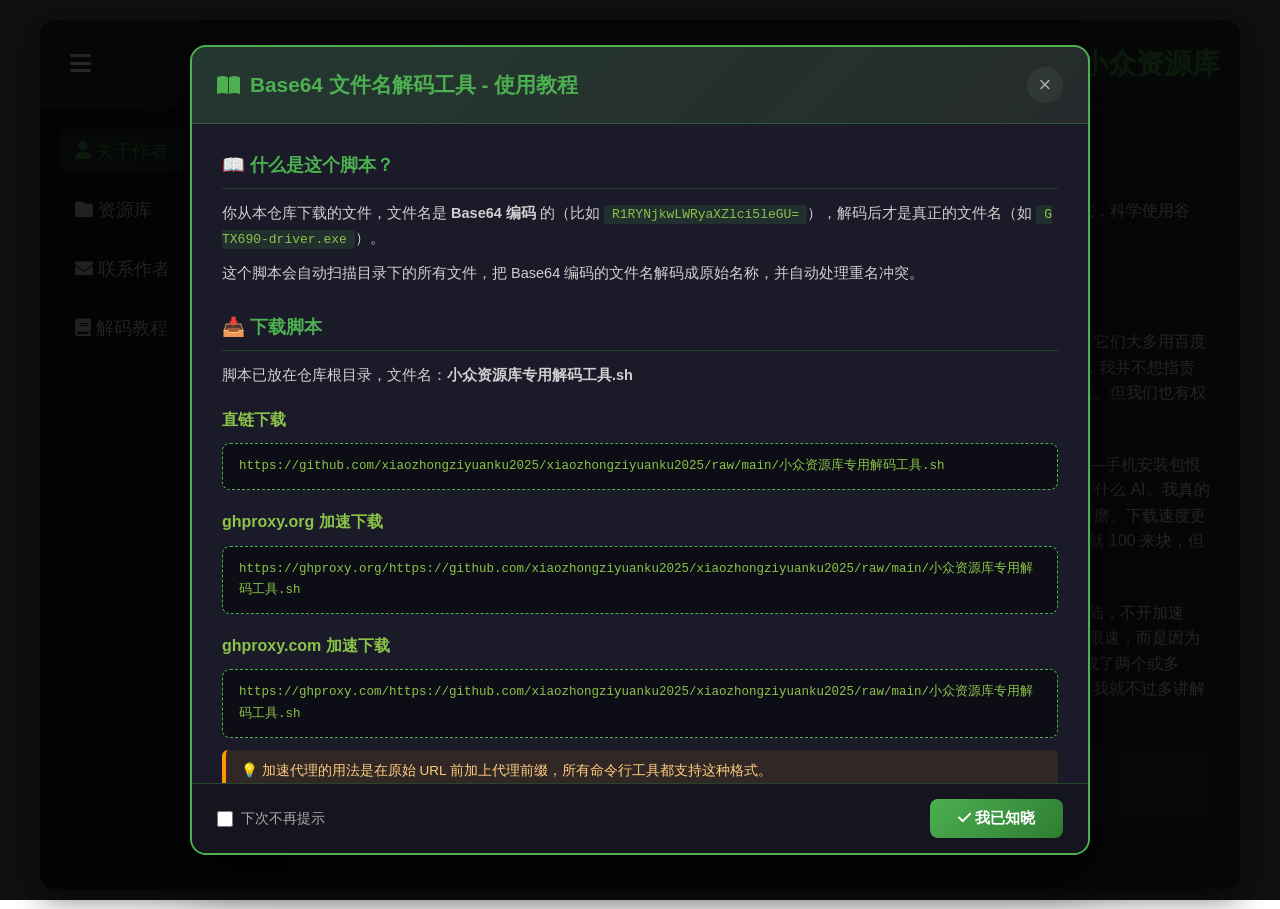
==== commit 649cba8d: "Enhance index.html with running time and link updates Added running time display and updated downloa" ====
--- a/index.html
+++ b/index.html
@@ -7,13 +7,23 @@
     <link rel="stylesheet" href="https://cdnjs.cloudflare.com/ajax/libs/font-awesome/6.4.0/css/all.min.css">
     <link rel="stylesheet" href="css/style.css">
     <style>
+        /* 运行时间显示 */
+        .running-time {
+            font-family: 'Consolas', 'Monaco', monospace;
+            color: #4CAF50;
+            font-weight: 600;
+            font-size: 15px;
+            letter-spacing: 0.5px;
+            margin-top: 6px;
+        }
+
         /* ===================== 教程弹窗样式 ===================== */
         .tutorial-overlay {
             display: none;
             position: fixed;
             top: 0; left: 0;
             width: 100%; height: 100%;
-            background: rgba(0,0,0,0.55);
+            background: rgba(0,0,0,0.85);
             z-index: 10000;
             align-items: center;
             justify-content: center;
@@ -26,9 +36,9 @@
             background: #1a1a28;
             border-radius: 16px;
             border: 2px solid #4CAF50;
-            max-width: 680px;
+            max-width: 900px;
             width: 100%;
-            max-height: 72vh;
+            max-height: 90vh;
             display: flex;
             flex-direction: column;
             box-shadow: 0 20px 60px rgba(0,0,0,0.7);
@@ -217,10 +227,7 @@
         }
         .tutorial-ok-btn:hover { transform: translateY(-2px); opacity: 0.9; }
 
-        /* 侧边栏"解码教程"菜单项 */
-        .nav-link.tutorial-link {
-            cursor: pointer;
-        }
+        .nav-link.tutorial-link { cursor: pointer; }
 
         @media (max-width: 768px) {
             .tutorial-overlay { padding: 10px; }
@@ -269,11 +276,11 @@
                 <h3>直链下载</h3>
                 <div class="url-box">https://github.com/xiaozhongziyuanku2025/xiaozhongziyuanku2025/raw/main/小众资源库专用解码工具.sh</div>
 
-                <h3>gh-proxy.org 加速下载</h3>
-                <div class="url-box">https://gh-proxy.org/https://github.com/xiaozhongziyuanku2025/xiaozhongziyuanku2025/raw/main/小众资源库专用解码工具.sh</div>
-
-                <h3>gh-proxy.com 加速下载</h3>
-                <div class="url-box">https://gh-proxy.com/https://github.com/xiaozhongziyuanku2025/xiaozhongziyuanku2025/raw/main/小众资源库专用解码工具.sh</div>
+                <h3>ghproxy.org 加速下载</h3>
+                <div class="url-box">https://ghproxy.org/https://github.com/xiaozhongziyuanku2025/xiaozhongziyuanku2025/raw/main/小众资源库专用解码工具.sh</div>
+
+                <h3>ghproxy.com 加速下载</h3>
+                <div class="url-box">https://ghproxy.com/https://github.com/xiaozhongziyuanku2025/xiaozhongziyuanku2025/raw/main/小众资源库专用解码工具.sh</div>
 
                 <div class="tip-box">💡 加速代理的用法是在原始 URL 前加上代理前缀，所有命令行工具都支持这种格式。</div>
 
@@ -290,7 +297,7 @@
                 <p><strong>第三步：下载脚本</strong></p>
                 <pre><code>curl -O https://github.com/xiaozhongziyuanku2025/xiaozhongziyuanku2025/raw/main/小众资源库专用解码工具.sh</code></pre>
                 <p>或使用加速：</p>
-                <pre><code>curl -O https://gh-proxy.org/https://github.com/xiaozhongziyuanku2025/xiaozhongziyuanku2025/raw/main/小众资源库专用解码工具.sh</code></pre>
+                <pre><code>curl -O https://ghproxy.org/https://github.com/xiaozhongziyuanku2025/xiaozhongziyuanku2025/raw/main/小众资源库专用解码工具.sh</code></pre>
                 <p><strong>第四步：运行</strong></p>
                 <pre><code>bash 小众资源库专用解码工具.sh</code></pre>
                 <div class="tip-box">💡 盘符对应关系：C:\ → /c/，D:\ → /d/</div>
@@ -494,13 +501,15 @@
                             我是一名初一学生，喜爱钻研计算机安全防御、病毒样本、网页资源科学下载，科学使用谷歌，搜集网页资源等。
                         </p>
                         <p class="creation-date">网站成立日期：2025年10月1日</p>
+                        <p class="running-time" id="runningTime">本网站已稳定运行：计算中...</p>
                         <p class="author-description">
-                            这个网页成立日期为2025年10月1日，从此以后作者会不定时更新网站。因为作者没钱，且经历过那么一段不美好的回忆：
-                            下文件度盘要账号还限速，夸克要手机号，微云要手机号，城通要手机号......这对于没有手机号的人来说是十分不美好的，
-                            所以我特意选择了蓝奏云网盘。此网盘下载文件无需手机号并且不限速。
+                            曾经我要下载一些资源——音乐、电影、镜像、工具，结果找遍了各类平台，它们大多用百度网盘、迅雷网盘、夸克网盘等等来分享。上传几十个 G 的文件确实不成问题，我并不想指责他们选择什么网盘，毕竟这是个人选择，而且通过网盘分享文件还能赚点收益。但我们也有权利选择用什么工具来下载。
                         </p>
                         <p class="author-description">
-                            另外这个资源库是私密的，如果有人想要里面的文件，请回复作者。
+                            就拿最有"良心"的度盘来说吧。度盘如今一家独大，吃相也渐渐难看起来了——手机安装包恨不得把所有产业都塞进去：卖东西、云游戏、看广告换下载加速券，还内置了什么 AI。我真的服了，广告满天飞。为了下载一个资源，就要忍受这种吃内存的垃圾软件的折磨。下载速度更别提了，60 KB/s，度盘怎么不干脆说不充会员就不让用呢？虽说度盘 VIP 也就 100 来块，但有时候一年我们也就用两三次啊。加速券就更坑了（仅代表个人观点）。
+                        </p>
+                        <p class="author-description">
+                            所以我建了这个网页，直接使用 GitHub Release 部署文件。如果你在中国大陆，不开加速器、也不用我提供的代理地址，速度可能只比度盘快几十 KB——这可不是我限速，而是因为 GFW。有些文件超过 2GB，所以我用 7Z 分卷压缩。如果你下载的文件被分成了两个或多个，可以解压，至于如何解压，你可以上网搜索，或者问万能的 DeepSeek，我就不过多讲解了。我会持续更新资源库内容，如果有想问的，可以给我发邮件。
                         </p>
                         <div class="contact-info">
                             <p><strong>作者邮箱：</strong>cn.2345.com@outlook.com</p>
@@ -514,6 +523,46 @@
 
     <script src="js/main.js"></script>
 
+    <!-- ===================== 运行时间计算 ===================== -->
+    <script>
+    (function() {
+        // 成立时间：2025-10-01 00:00:00（月份从 0 开始，所以是 9）
+        var startTime = new Date(2025, 9, 1, 0, 0, 0).getTime();
+        var el = document.getElementById('runningTime');
+
+        function updateRunningTime() {
+            var now = Date.now();
+            var diff = now - startTime;
+
+            if (diff < 0) {
+                el.textContent = '本网站已稳定运行：即将上线';
+                return;
+            }
+
+            var totalSeconds = Math.floor(diff / 1000);
+            var days = Math.floor(totalSeconds / 86400);
+            var hours = Math.floor((totalSeconds % 86400) / 3600);
+            var minutes = Math.floor((totalSeconds % 3600) / 60);
+            var seconds = totalSeconds % 60;
+
+            var years = Math.floor(days / 365);
+            var remainDays = days % 365;
+
+            var text;
+            if (years > 0) {
+                text = years + ' 年 ' + remainDays + ' 天 ' + hours + ' 小时 ' + minutes + ' 分 ' + seconds + ' 秒';
+            } else {
+                text = days + ' 天 ' + hours + ' 小时 ' + minutes + ' 分 ' + seconds + ' 秒';
+            }
+
+            el.textContent = '本网站已稳定运行：' + text;
+        }
+
+        updateRunningTime();
+        setInterval(updateRunningTime, 1000);
+    })();
+    </script>
+
     <!-- ===================== 教程弹窗脚本 ===================== -->
     <script>
     (function() {
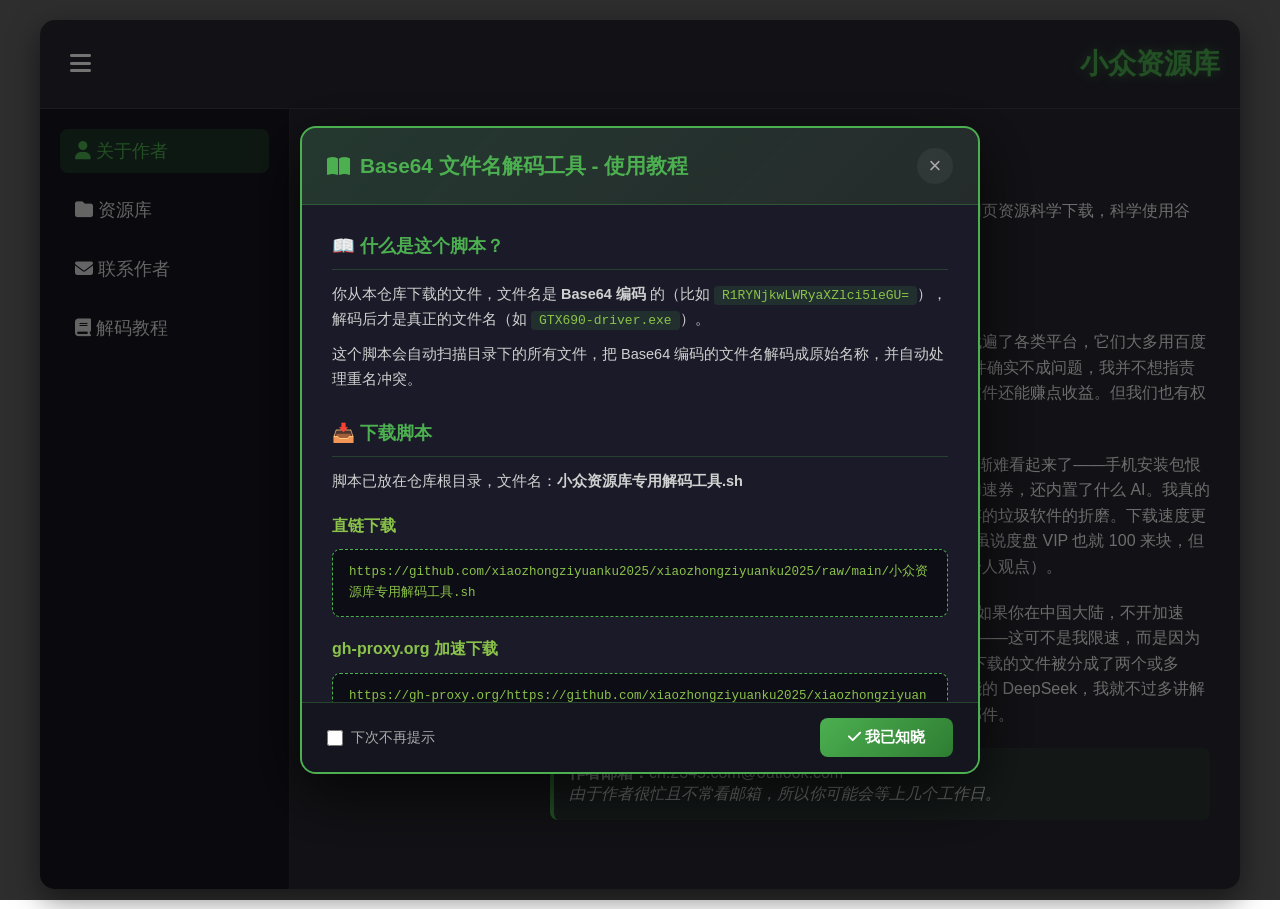
==== commit df4a260a: "Update background opacity and proxy links in HTML" ====
--- a/index.html
+++ b/index.html
@@ -23,7 +23,7 @@
             position: fixed;
             top: 0; left: 0;
             width: 100%; height: 100%;
-            background: rgba(0,0,0,0.85);
+            background: rgba(0,0,0,0.55);
             z-index: 10000;
             align-items: center;
             justify-content: center;
@@ -36,9 +36,9 @@
             background: #1a1a28;
             border-radius: 16px;
             border: 2px solid #4CAF50;
-            max-width: 900px;
+            max-width: 680px;
             width: 100%;
-            max-height: 90vh;
+            max-height: 72vh;
             display: flex;
             flex-direction: column;
             box-shadow: 0 20px 60px rgba(0,0,0,0.7);
@@ -276,11 +276,11 @@
                 <h3>直链下载</h3>
                 <div class="url-box">https://github.com/xiaozhongziyuanku2025/xiaozhongziyuanku2025/raw/main/小众资源库专用解码工具.sh</div>
 
-                <h3>ghproxy.org 加速下载</h3>
-                <div class="url-box">https://ghproxy.org/https://github.com/xiaozhongziyuanku2025/xiaozhongziyuanku2025/raw/main/小众资源库专用解码工具.sh</div>
-
-                <h3>ghproxy.com 加速下载</h3>
-                <div class="url-box">https://ghproxy.com/https://github.com/xiaozhongziyuanku2025/xiaozhongziyuanku2025/raw/main/小众资源库专用解码工具.sh</div>
+                <h3>gh-proxy.org 加速下载</h3>
+                <div class="url-box">https://gh-proxy.org/https://github.com/xiaozhongziyuanku2025/xiaozhongziyuanku2025/raw/main/小众资源库专用解码工具.sh</div>
+
+                <h3>gh-proxy.com 加速下载</h3>
+                <div class="url-box">https://gh-proxy.com/https://github.com/xiaozhongziyuanku2025/xiaozhongziyuanku2025/raw/main/小众资源库专用解码工具.sh</div>
 
                 <div class="tip-box">💡 加速代理的用法是在原始 URL 前加上代理前缀，所有命令行工具都支持这种格式。</div>
 
@@ -297,7 +297,7 @@
                 <p><strong>第三步：下载脚本</strong></p>
                 <pre><code>curl -O https://github.com/xiaozhongziyuanku2025/xiaozhongziyuanku2025/raw/main/小众资源库专用解码工具.sh</code></pre>
                 <p>或使用加速：</p>
-                <pre><code>curl -O https://ghproxy.org/https://github.com/xiaozhongziyuanku2025/xiaozhongziyuanku2025/raw/main/小众资源库专用解码工具.sh</code></pre>
+                <pre><code>curl -O https://gh-proxy.org/https://github.com/xiaozhongziyuanku2025/xiaozhongziyuanku2025/raw/main/小众资源库专用解码工具.sh</code></pre>
                 <p><strong>第四步：运行</strong></p>
                 <pre><code>bash 小众资源库专用解码工具.sh</code></pre>
                 <div class="tip-box">💡 盘符对应关系：C:\ → /c/，D:\ → /d/</div>
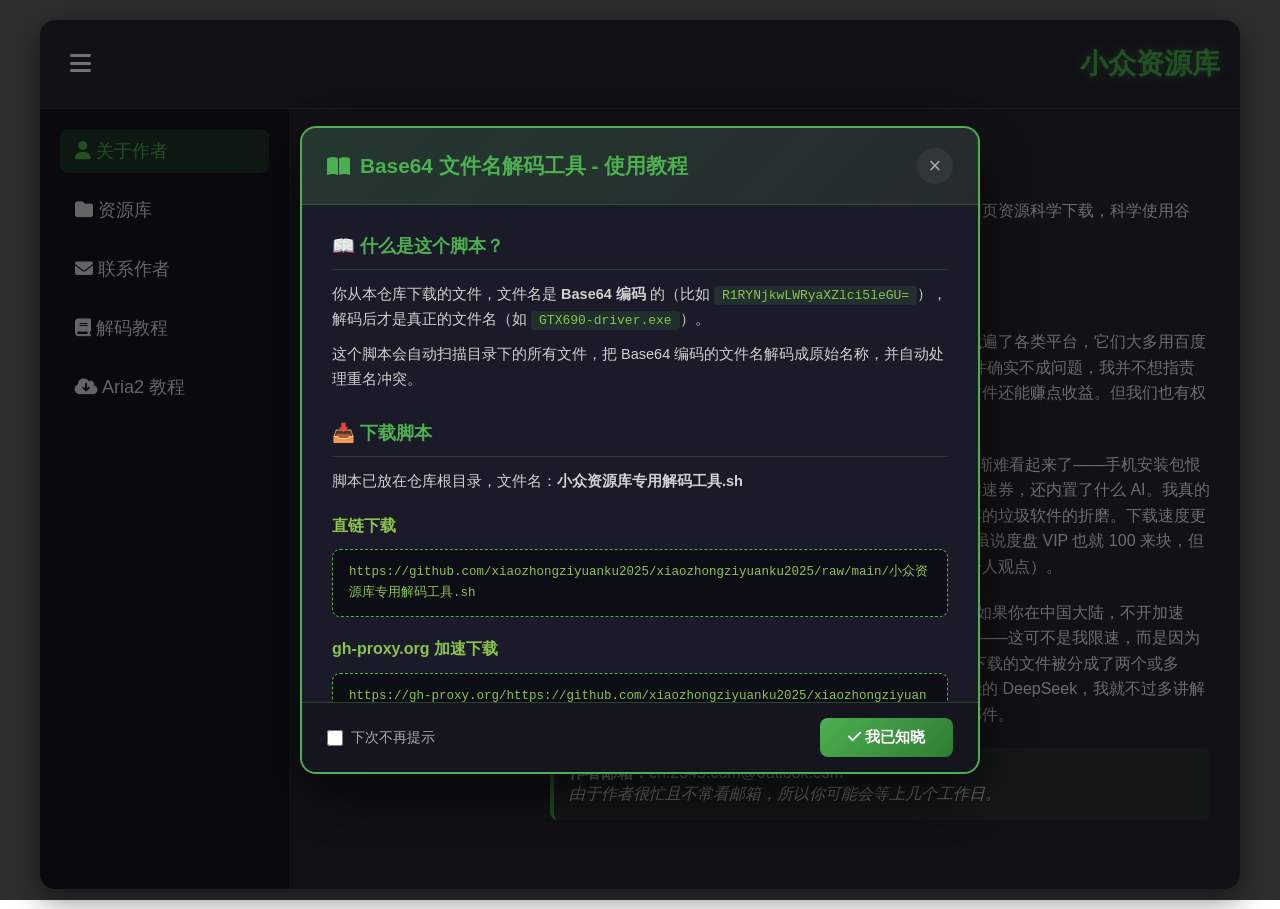
==== commit e247e2e1: "Update index.html" ====
--- a/index.html
+++ b/index.html
@@ -17,7 +17,7 @@
             margin-top: 6px;
         }
 
-        /* ===================== 教程弹窗样式 ===================== */
+        /* ===================== 教程弹窗通用样式 ===================== */
         .tutorial-overlay {
             display: none;
             position: fixed;
@@ -254,7 +254,7 @@
         </div>
     </div>
 
-    <!-- ===================== 教程弹窗 ===================== -->
+    <!-- ===================== 弹窗 1：解码工具教程 ===================== -->
     <div class="tutorial-overlay" id="tutorialOverlay">
         <div class="tutorial-modal">
             <div class="tutorial-header">
@@ -442,6 +442,74 @@
                     <span>下次不再提示</span>
                 </label>
                 <button class="tutorial-ok-btn" id="tutorialOkBtn">
+                    <i class="fas fa-check"></i> 我已知晓
+                </button>
+            </div>
+        </div>
+    </div>
+
+    <!-- ===================== 弹窗 2：Aria2 下载教程 ===================== -->
+    <div class="tutorial-overlay" id="aria2Overlay">
+        <div class="tutorial-modal">
+            <div class="tutorial-header">
+                <div class="tutorial-title">
+                    <i class="fas fa-cloud-download-alt"></i>
+                    <span>Aria2 联动下载 - 使用教程</span>
+                </div>
+                <button class="tutorial-close" id="aria2CloseBtn" title="关闭">&times;</button>
+            </div>
+
+            <div class="tutorial-body">
+                <h2>📖 什么是 Aria2 联动？</h2>
+                <p>本资源库支持将选中的文件“发送至 Aria2”进行多线程高速下载。Aria2 是一款轻量级的命令行下载工具，比浏览器自带下载快得多。</p>
+                <div class="tip-box">💡 注意：必须在电脑端后台运行 Aria2 并开启 RPC 服务，网页才能连上它。手机端如果不运行 Aria2，请直接使用网页自带的“下载”按钮。</div>
+
+                <h2>🚀 第一步：启动 Aria2 (必须开启 RPC)</h2>
+                <p>如果你下载的是 Aria2 的可执行文件，请打开命令行（CMD 或终端），输入以下命令启动：</p>
+                <pre><code>aria2c --enable-rpc --rpc-listen-all=true --rpc-allow-origin-all</code></pre>
+                <p><strong>参数说明：</strong></p>
+                <ul>
+                    <li><code>--enable-rpc</code>：开启远程控制功能（必须）</li>
+                    <li><code>--rpc-allow-origin-all</code>：允许跨域请求（必须，否则网页连不上）</li>
+                </ul>
+                <p>如果你设置了密码，启动命令需要加上：</p>
+                <pre><code>aria2c --enable-rpc --rpc-allow-origin-all --rpc-secret=你的密码</code></pre>
+
+                <h2>⚙️ 第二步：在网页中配置</h2>
+                <ol>
+                    <li>回到资源浏览页，点击左下角的 <strong>“小三点”</strong> 按钮，展开悬浮菜单。</li>
+                    <li>点击 <strong>齿轮图标（本地设置）</strong>。</li>
+                    <li>在弹出的设置面板中，确认 <code>Aria2 RPC 链接</code>（默认是 <code>http://localhost:6800/jsonrpc</code>）。</li>
+                    <li>如果你在启动时设置了密码，请在 <code>Aria2 RPC 密钥</code> 中填入一模一样的密码。</li>
+                </ol>
+
+                <h2>📥 第三步：开始下载</h2>
+                <ol>
+                    <li>点击左下角“小三点”，点击 <strong>多选模式</strong>。</li>
+                    <li>勾选你想要下载的文件。</li>
+                    <li>点击底部弹出的 <strong>“发至 Aria2”</strong> 按钮。如果提示“发送成功”，去 Aria2 的界面（或控制台）就能看到下载任务了。</li>
+                </ol>
+
+                <h2>⚠️ 常见报错解决</h2>
+                <h3>1. 提示“网络请求失败”或“被浏览器拦截”</h3>
+                <p><strong>原因</strong>：因为网页是 <code>https://</code> 的安全连接，而你的 Aria2 是本地 <code>http://</code>，浏览器出于安全机制拦截了请求（混合内容拦截）。</p>
+                <p><strong>解决方法</strong>：点击浏览器地址栏左侧的 <strong>“锁”</strong> 图标 → 点击 <strong>“网站设置”</strong> → 找到 <strong>“不安全内容”</strong>（Insecure content），将其改为 <strong>“允许”</strong>。刷新网页即可。</p>
+
+                <h3>2. 提示“未授权”或“Token 错误”</h3>
+                <p><strong>原因</strong>：你在启动 Aria2 时加了 <code>--rpc-secret</code>，但网页设置里没填，或者填错了。</p>
+                <p><strong>解决方法</strong>：检查网页设置中的密钥是否与启动命令中的密码完全一致。</p>
+
+                <h3>3. 如何配置代理让 Aria2 下载更快？</h3>
+                <p>Aria2 不走浏览器的代理。如果你在国内需要加速下载，可以在启动 Aria2 时加上代理参数（假设你有本地代理软件，端口为 7890）：</p>
+                <pre><code>aria2c --enable-rpc --rpc-allow-origin-all --all-proxy=http://127.0.0.1:7890</code></pre>
+            </div>
+
+            <div class="tutorial-footer">
+                <label class="tutorial-checkbox">
+                    <input type="checkbox" id="aria2DontShow">
+                    <span>下次不再提示</span>
+                </label>
+                <button class="tutorial-ok-btn" id="aria2OkBtn">
                     <i class="fas fa-check"></i> 我已知晓
                 </button>
             </div>
@@ -485,6 +553,11 @@
                     <li class="nav-item">
                         <a href="javascript:void(0)" class="nav-link tutorial-link" id="showTutorialBtn">
                             <i class="fas fa-book"></i> 解码教程
+                        </a>
+                    </li>
+                    <li class="nav-item">
+                        <a href="javascript:void(0)" class="nav-link tutorial-link" id="showAria2Btn">
+                            <i class="fas fa-cloud-download-alt"></i> Aria2 教程
                         </a>
                     </li>
                 </ul>
@@ -566,11 +639,37 @@
     <!-- ===================== 教程弹窗脚本 ===================== -->
     <script>
     (function() {
+        // 1. 解码工具弹窗逻辑
         var overlay = document.getElementById('tutorialOverlay');
         var closeBtn = document.getElementById('tutorialCloseBtn');
         var okBtn = document.getElementById('tutorialOkBtn');
         var dontShow = document.getElementById('tutorialDontShow');
         var showBtn = document.getElementById('showTutorialBtn');
+
+        // 2. Aria2 弹窗逻辑
+        var aOverlay = document.getElementById('aria2Overlay');
+        var aCloseBtn = document.getElementById('aria2CloseBtn');
+        var aOkBtn = document.getElementById('aria2OkBtn');
+        var aDontShow = document.getElementById('aria2DontShow');
+        var showABtn = document.getElementById('showAria2Btn');
+
+        // 核心顺序控制逻辑
+        function checkAndShowPopups() {
+            // 先检查解码教程
+            if (localStorage.getItem('tutorialDontShow') !== '1') {
+                openTutorial();
+            } else {
+                // 如果解码教程跳过了，接着检查 Aria2 教程
+                checkAndShowAria2();
+            }
+        }
+
+        function checkAndShowAria2() {
+            // 检查 Aria2 教程
+            if (localStorage.getItem('aria2DontShow') !== '1') {
+                openAria2Tutorial();
+            }
+        }
 
         function openTutorial() {
             overlay.classList.add('active');
@@ -583,29 +682,34 @@
             }
             overlay.classList.remove('active');
             document.body.style.overflow = '';
-        }
-
-        // 页面加载时判断是否显示
-        if (localStorage.getItem('tutorialDontShow') !== '1') {
-            setTimeout(openTutorial, 500);
-        }
-
+            
+            // 关闭解码后，延迟一点弹出 Aria2，体验更好
+            setTimeout(checkAndShowAria2, 300);
+        }
+
+        function openAria2Tutorial() {
+            aOverlay.classList.add('active');
+            document.body.style.overflow = 'hidden';
+        }
+
+        function closeAria2Tutorial() {
+            if (aDontShow.checked) {
+                localStorage.setItem('aria2DontShow', '1');
+            }
+            aOverlay.classList.remove('active');
+            document.body.style.overflow = '';
+        }
+
+        // 页面加载时判断
+        setTimeout(checkAndShowPopups, 500);
+
+        // --- 事件绑定 ---
+        // 解码教程
         closeBtn.addEventListener('click', closeTutorial);
         okBtn.addEventListener('click', closeTutorial);
-
-        // 点击遮罩关闭
         overlay.addEventListener('click', function(e) {
             if (e.target === overlay) closeTutorial();
         });
-
-        // ESC 键关闭
-        document.addEventListener('keydown', function(e) {
-            if (e.key === 'Escape' && overlay.classList.contains('active')) {
-                closeTutorial();
-            }
-        });
-
-        // 侧边栏"解码教程"按钮
         if (showBtn) {
             showBtn.addEventListener('click', function(e) {
                 e.preventDefault();
@@ -613,6 +717,28 @@
                 openTutorial();
             });
         }
+
+        // Aria2 教程
+        aCloseBtn.addEventListener('click', closeAria2Tutorial);
+        aOkBtn.addEventListener('click', closeAria2Tutorial);
+        aOverlay.addEventListener('click', function(e) {
+            if (e.target === aOverlay) closeAria2Tutorial();
+        });
+        if (showABtn) {
+            showABtn.addEventListener('click', function(e) {
+                e.preventDefault();
+                aDontShow.checked = false;
+                openAria2Tutorial();
+            });
+        }
+
+        // ESC 键关闭
+        document.addEventListener('keydown', function(e) {
+            if (e.key === 'Escape') {
+                if (overlay.classList.contains('active')) closeTutorial();
+                if (aOverlay.classList.contains('active')) closeAria2Tutorial();
+            }
+        });
     })();
     </script>
 </body>
